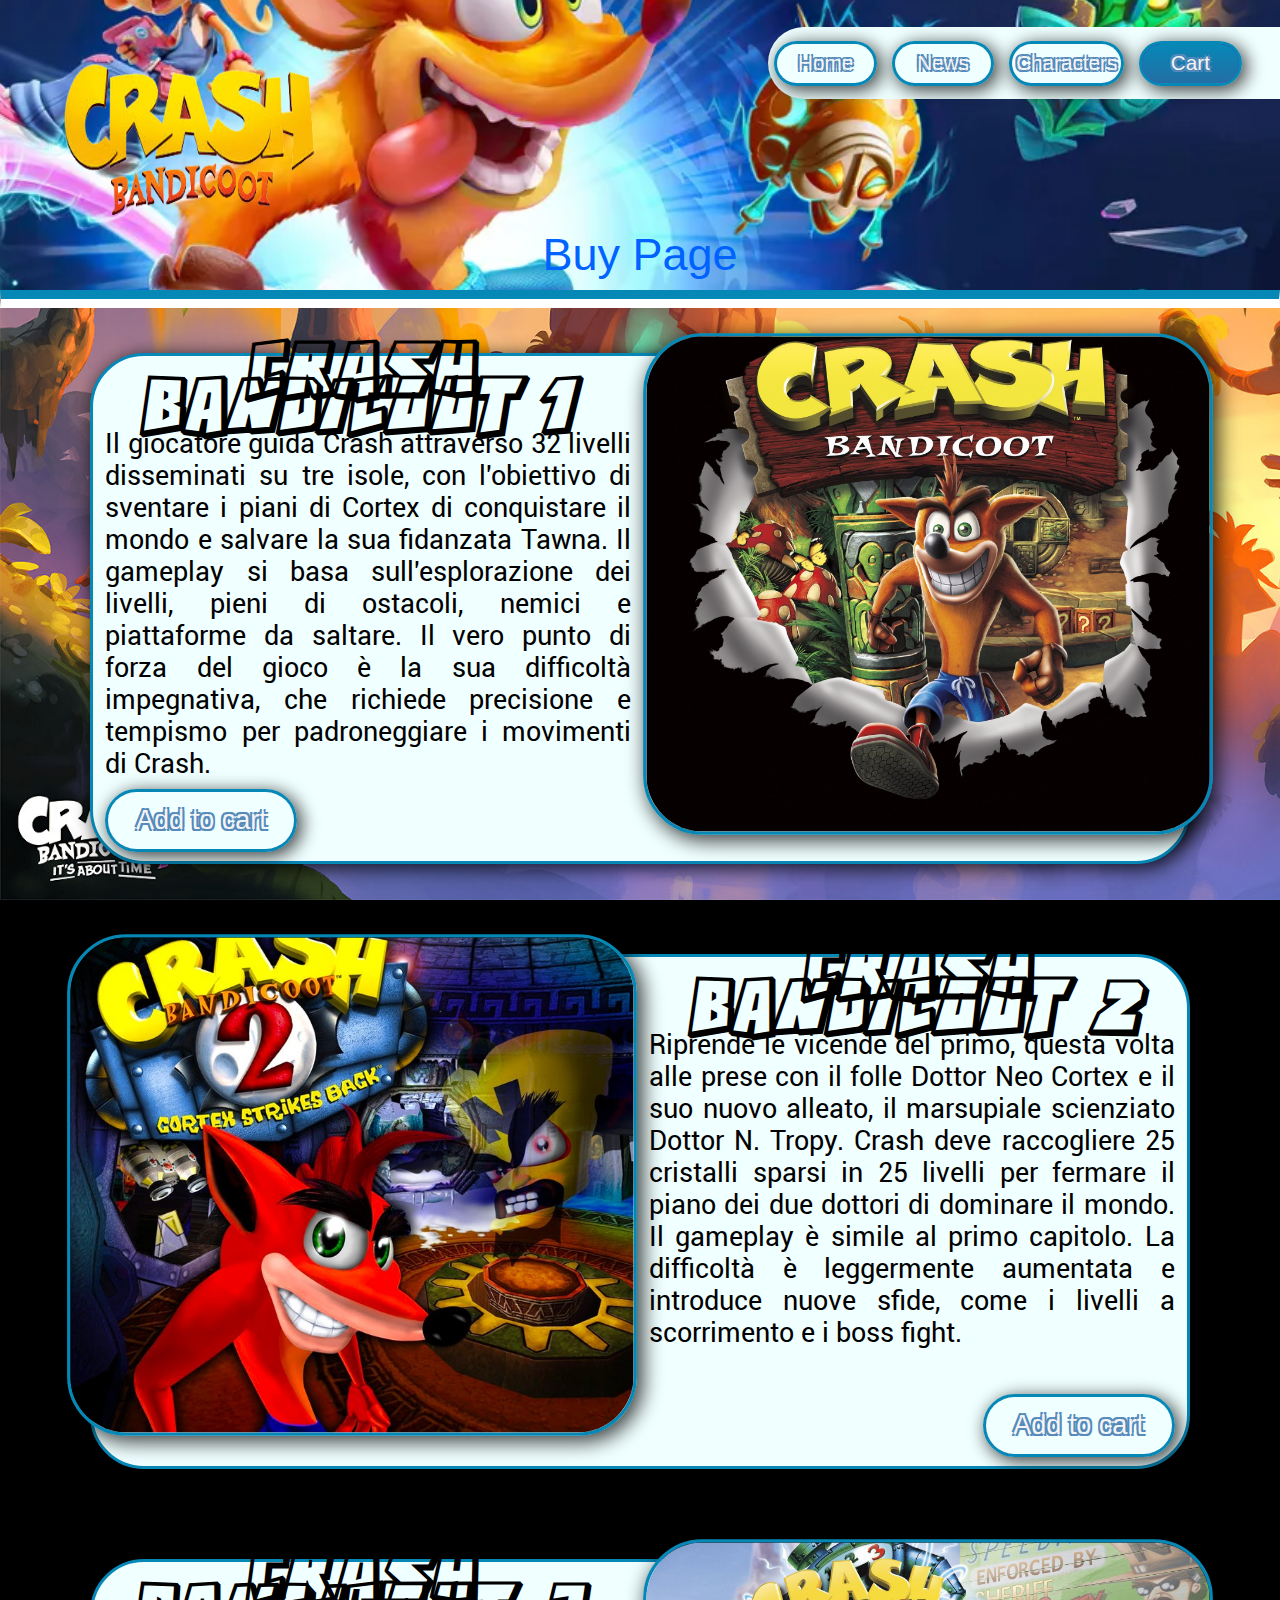
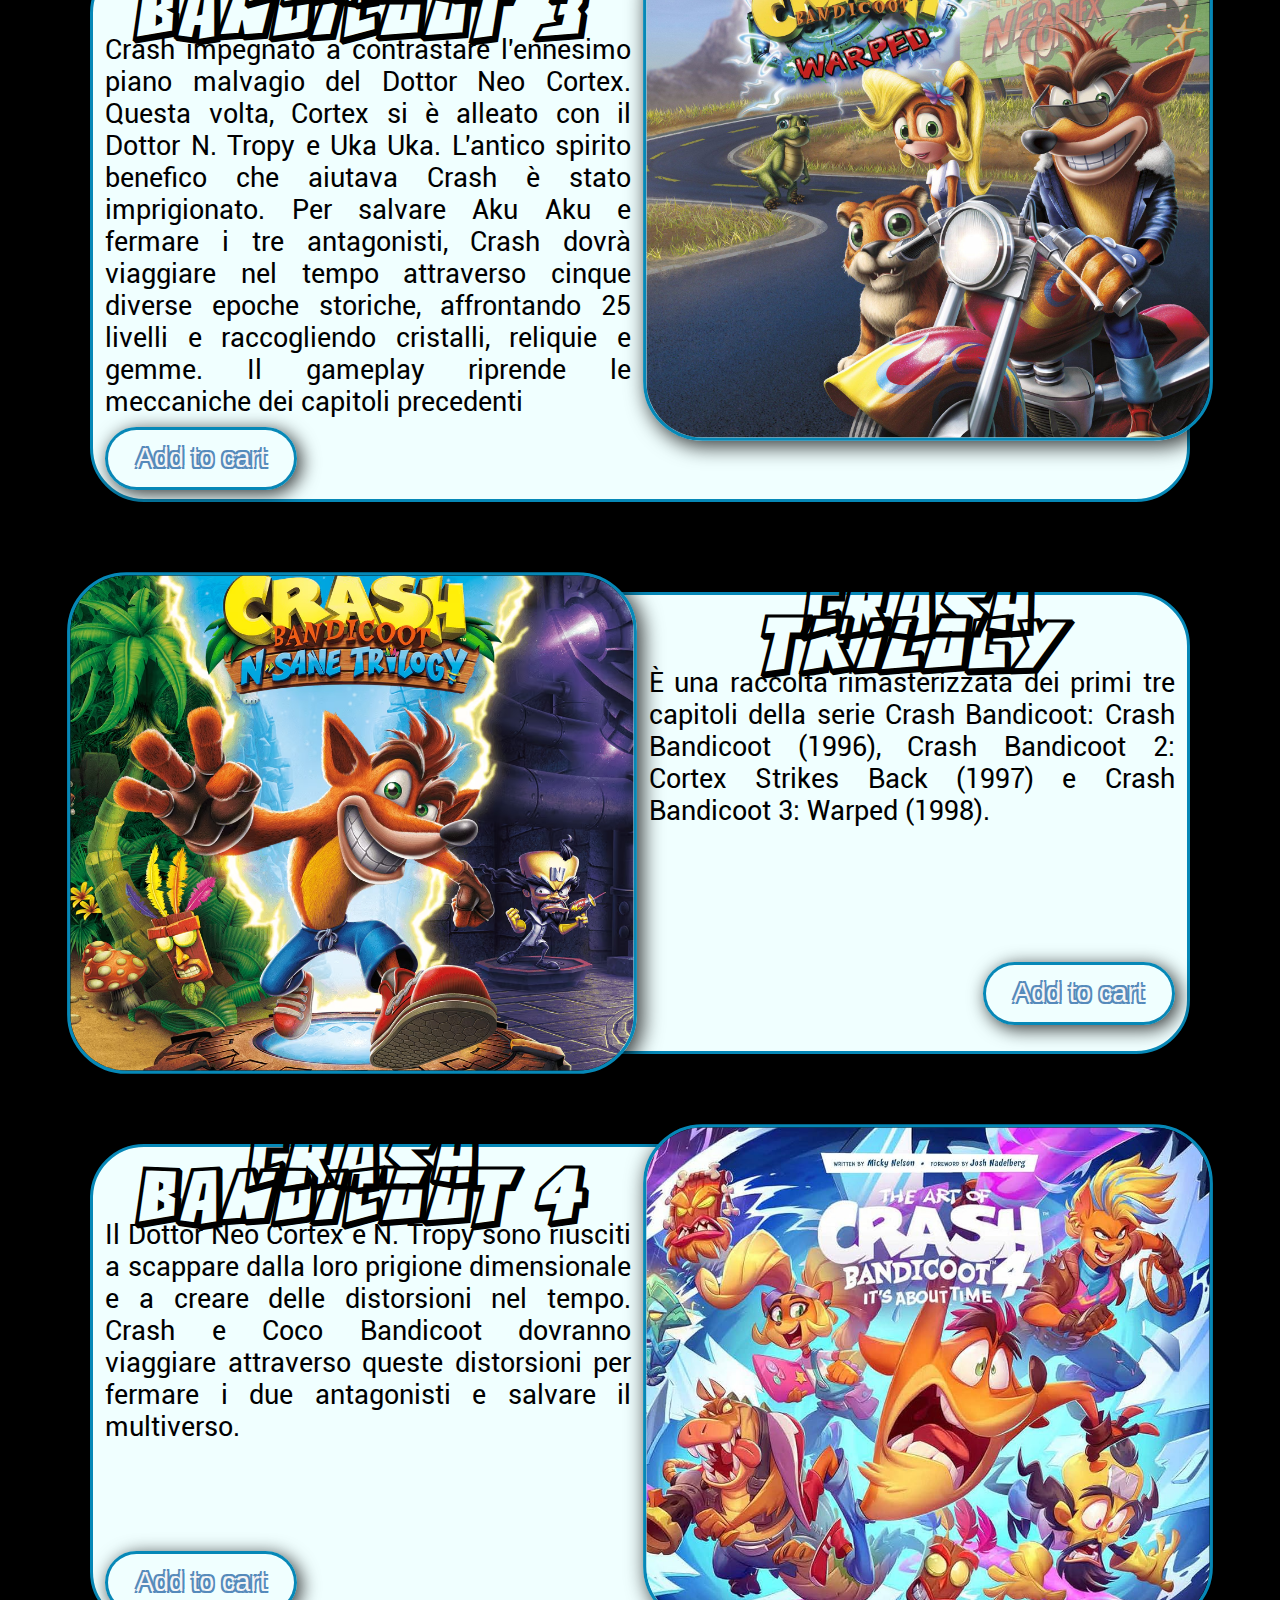
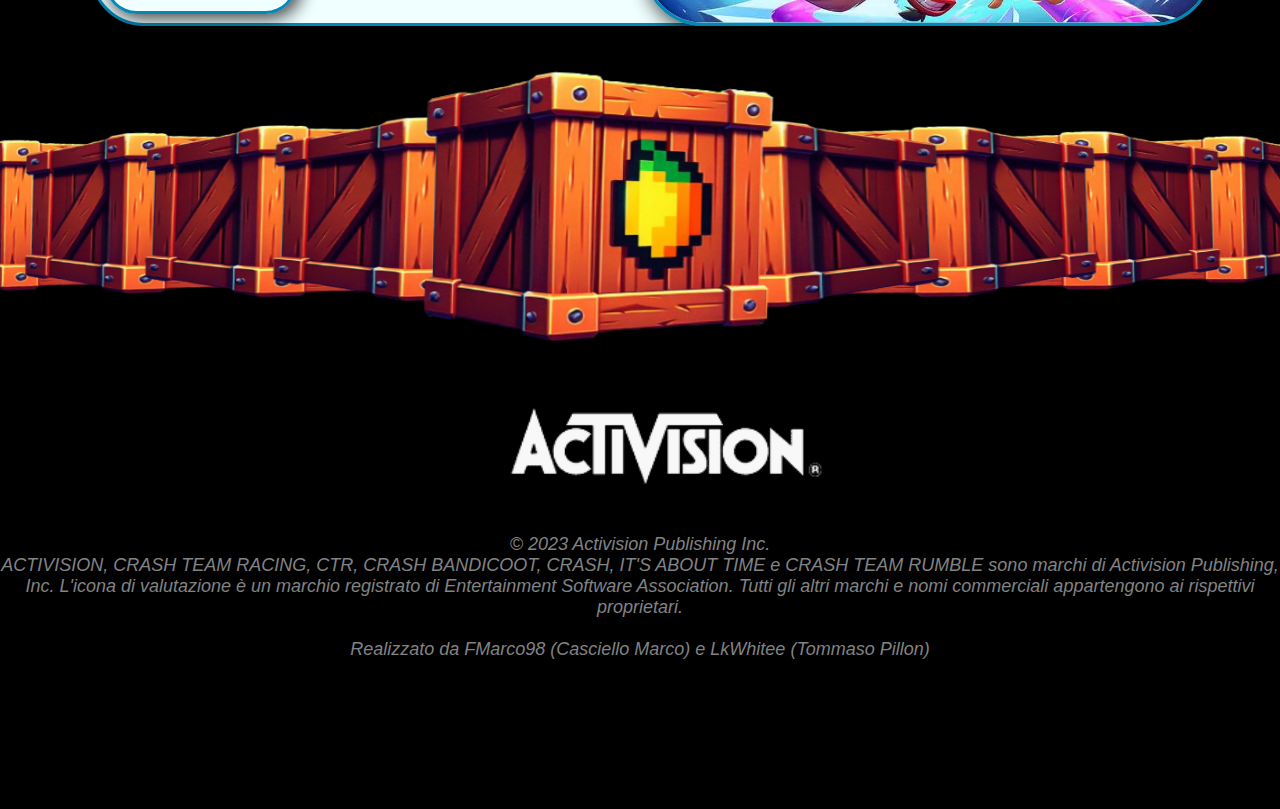
==== pages/buy.html @ 57d1529c "Characters page" ====
<!DOCTYPE html>
<html lang="it">
<head>
    <meta charset="UTF-8">
    <meta name="viewport" content="width=device-width, initial-scale=1.0">
    <meta name="author" content="Casciello Marco, Pillon Tommaso">
    <link rel="stylesheet" href="./../css/screen.css" media="screen">
    <link rel="shortcut icon" href="./../imgs/misc/favicon.ico" type="image/x-icon">
    <title>Crash Bandicoot - Buy</title>
</head>
<body>
    <nav id="navbar" aria-label="Barra di navigaziones">
        <ul>
            <li><a href="./../Index.html" lang="en"><button class="cssbuttons-io " lang="en"><span>Home</span></button></a></li>
            <li><a href="./news.html" lang="en"><button class="cssbuttons-io " lang="en"><span>News</span></button></a></li>
            <li><a href="./characters.html"><button class="cssbuttons-io " lang="en"><span>Characters</span></button></a></li>
            <li><button class="cssbuttons-io cartButton" lang="en"><span>Cart</span></button></li>
        </ul>
    </nav>
    <header class="small">
        <img src="./../imgs/header/Logo.png" alt="Crash Bandicoot Logo">
        <h1 lang="en">Buy Page</h1>
        <hr class="simple">
    </header>
    <main>
        <section id="games" class="bg">
            <ul class="boList">
                <li id="crash1" class="box">
                    <img src="./../imgs/CrashGames/crash1.jpeg" alt="Crash Bandicoot 1" class="box">
                    <h2 class="title">CRASH BANDICOOT 1</h2>
                    <p class="text">
                        Il giocatore guida Crash attraverso 32 livelli disseminati su tre isole, con l'obiettivo di sventare i piani di Cortex di conquistare il mondo e salvare la sua fidanzata Tawna. Il gameplay si basa sull'esplorazione dei livelli, pieni di ostacoli, nemici e piattaforme da saltare. Il vero punto di forza del gioco è la sua difficoltà impegnativa, che richiede precisione e tempismo per padroneggiare i movimenti di Crash.
                    </p>
                    <div id="crash1Bc" class="buttonContainer">
                        <button class="cssbuttons-io buyButton" onclick="addProduct1()" lang="en"><span>Add to cart</span></button>
                    </div>
                </li>
                <li id="crash2" class="box">
                    <img src="./../imgs/CrashGames/crash2.jpg" alt="Crash Bandicoot 2" class="box">
                    <h2 class="title">CRASH BANDICOOT 2</h2>
                    <p class="text">
                        Riprende le vicende del primo, questa volta alle prese con il folle Dottor Neo Cortex e il suo nuovo alleato, il marsupiale scienziato Dottor N. Tropy. Crash deve raccogliere 25 cristalli sparsi in 25 livelli per fermare il piano dei due dottori di dominare il mondo. Il gameplay è simile al primo capitolo. La difficoltà è leggermente aumentata e introduce nuove sfide, come i livelli a scorrimento e i boss fight.
                    </p>
                    <div id="crash2Bc" class="buttonContainer">
                        <button class="cssbuttons-io buyButton" onclick="addProduct2()" lang="en"><span>Add to cart</span></button>
                    </div></li>
                <li id="crash3" class="box">
                    <img src="./../imgs/CrashGames/crash3.jpg" alt="Crash Bandicoot 3" class="box">
                    <h2 class="title">CRASH BANDICOOT 3</h2>
                    <p class="text">
                        Crash impegnato a contrastare l'ennesimo piano malvagio del Dottor Neo Cortex. Questa volta, Cortex si è alleato con il Dottor N. Tropy e Uka Uka. L'antico spirito benefico che aiutava Crash è stato imprigionato. Per salvare Aku Aku e fermare i tre antagonisti, Crash dovrà viaggiare nel tempo attraverso cinque diverse epoche storiche, affrontando 25 livelli e raccogliendo cristalli, reliquie e gemme. Il gameplay riprende le meccaniche dei capitoli precedenti
                    </p>
                    <div id="crash3Bc" class="buttonContainer">
                        <button class="cssbuttons-io buyButton" onclick="addProduct3()" lang="en"><span>Add to cart</span></button>
                    </div>
                </li>
                <li id="crashRemastered" class="box">
                    <img src="./../imgs/CrashGames/crashTrilogy.avif" alt="Crash Remastered" class="box">
                    <h2 class="title">CRASH TRILOGY</h2>
                    <p class="text">
                        È una raccolta rimasterizzata dei primi tre capitoli della serie Crash Bandicoot: Crash Bandicoot (1996), Crash Bandicoot 2: Cortex Strikes Back (1997) e Crash Bandicoot 3: Warped (1998).
                    </p>
                    <div id="crashRemasteredBc" class="buttonContainer">
                        <button class="cssbuttons-io buyButton" onclick="addProduct4()" lang="en"><span>Add to cart</span></button>
                    </div>
                </li>
                <li id="crash4" class="box">
                    <img src="./../imgs/CrashGames/crash4.jpg" alt="Crash Bandicoot 4" class="box">
                    <h2 class="title">CRASH BANDICOOT 4</h2>
                    <p class="text">
                        Il Dottor Neo Cortex e N. Tropy sono riusciti a scappare dalla loro prigione dimensionale e a creare delle distorsioni nel tempo. Crash e Coco Bandicoot dovranno viaggiare attraverso queste distorsioni per fermare i due antagonisti e salvare il multiverso.
                    </p>
                    <div id="crash4Bc" class="buttonContainer">
                        <button class="cssbuttons-io buyButton" onclick="addProduct5()" lang="en"><span>Add to cart</span></button>
                    </div>
                </li>
            </ul>
        </section>
        <button id="Btn" class="Btn" onclick="topFunction()" title="Go to top">
            <svg height="1.2em" class="arrow" viewBox="0 0 512 512"><path d="M233.4 105.4c12.5-12.5 32.8-12.5 45.3 0l192 192c12.5 12.5 12.5 32.8 0 45.3s-32.8 12.5-45.3 0L256 173.3 86.6 342.6c-12.5 12.5-32.8 12.5-45.3 0s-12.5-32.8 0-45.3l192-192z"></path></svg>
        </button>
    </main>
    <footer class="simple">
        <hr class="mangobox">
        
        <img src="../imgs/misc/Activision_Logo_0003.png">
        <br>
        <p>
            <em>© 2023 Activision Publishing Inc. <br> ACTIVISION, CRASH TEAM RACING, CTR, CRASH BANDICOOT, CRASH, IT'S ABOUT TIME e CRASH TEAM RUMBLE sono marchi di Activision Publishing, Inc. L'icona di valutazione è un marchio registrato di Entertainment Software Association. Tutti gli altri marchi e nomi commerciali appartengono ai rispettivi proprietari.</em>
        </p>
        <p>
            <em>
                <br>Realizzato da FMarco98 (Casciello Marco) e LkWhitee (Tommaso Pillon) 
            </em>
        </p>
    </footer>

    <script src="../js/BackToTheTop.js"></script>
    <script src="../js/buy.js"></script>
</body>
</html>
---- css/screen.css ----
* {
    margin: 0px;
    padding: 0px;
    font-family: sans-serif;
    cursor: inherit;
}
:root {
    --AnimationNewsScaleStart: 1;
    --AnimationNewsScaleStop: 1.2;
    --AnimationNewsScaleTime: 500ms;

    --textBg: azure;
}

/*animazioni*/

@keyframes newsHover {
    from {
        transform: scale(var(--AnimationNewsScaleStart));
    }
    to {
        transform: scale(var(--AnimationNewsScaleStop));    
    }
}
@keyframes newsHover-off{
    from{
        transform: scale(var(--AnimationNewsScaleStop));
    }to {
        transform: scale(var(--AnimationNewsScaleStart));
    }
}

@keyframes gadgetHover {
    from {
        translate: 0 0;
    }
    to {
        translate: 0 -2vh;
        position: relative;
        
    }
}
@keyframes gadgetHover-off{
    from{
        translate: 0 -2vh;
        position: relative;
    } to {
        translate: 0 0;
    }
}

/*custom fonts*/
@font-face {
    font-family: titleFont;
    src: url(./fonts/Action\ Comics.ttf);
}
@font-face {
    font-family: textFont;
    src: url(./fonts/Roboto-Regular.ttf);
}

#index-d1 {
    top: -10vh;
}
#newsBox {
    top: -19vh;
}
#index-d2 {
    top: -29vh
}
#storyBox {
    top: -38vh;
}
#index-d3 {
    top: -59vh
}
#gadgetsBox{
    top: -68vh;
}
#homePageFooter {
    bottom: -439vh;
}

body {
    margin: 0px;
    cursor: url(../imgs/misc/cursor.cur), auto;
    background-color: black;
}
.bg {
    background-image: url(./../imgs/Background/BackBackground.png);
    background-attachment: fixed;
    background-repeat: no-repeat;
    background-size: cover;
}

/*Presi da internet*/

/*-------------------Back to top -----------------*/
.Btn {
    z-index: 999;
    width: 4vw;
    height: 4vw;
    background: linear-gradient(#44ea76, #39fad7);
    display: none;
    align-items: center;
    justify-content: center;
    border-radius: 50%;
    cursor: pointer;
    position: fixed;
    border: none;
    bottom: 3vh;
    right: 2vw;
  }
  .arrow path {
    fill: white;
  }
  .Btn:hover .arrow {
    animation: slide-in-bottom .7s cubic-bezier(0.250, 0.460, 0.450, 0.940) both;
  }
  @keyframes slide-in-bottom {
    0% {
      transform: translateY(10px);
      opacity: 0;
    }
  
    100% {
      transform: translateY(0);
      opacity: 1;
    }
  }
  
/*-------------- Scroll bar --------------- */
::-webkit-scrollbar {
    width: 0.3vw;
  }
  
  /* Track */
  ::-webkit-scrollbar-track {
    background: #091936; 
  }
   
  /* Handle */
  ::-webkit-scrollbar-thumb {
    background: #986c22; 
  }
  
  /* Handle on hover */
  ::-webkit-scrollbar-thumb:hover {
    background: #986c22; 
  }

/* -------- custom button --------------------------*/

.cssbuttons-io {
    position: relative;
    font-size: 5vh;
    background: linear-gradient(to top, #246ea4, rgb(6, 136, 183));
    color: rgb(0, 0, 0);
    overflow: hidden;
}
button.cssbuttons-io {
    border: 0.3vw solid rgb(6, 136, 183);
    box-shadow: 0.3vw 0.3vw 2vh 0.1vh rgba(0,0,0,0.75);
    border-radius: 6vh;
}
.cssbuttons-io span {    
    position: relative;
    z-index: 10;
    transition: color 0.4s;
    display: inline-flex;
    align-items: center;
    padding: 0.3vh 0.3vw 0.3vh 0.3vw;
    font-family: "Arial Black", Helvetica, sans-serif;
    font-size: 4.3vh;
    color: whitesmoke;
    text-shadow: 0.4vh 0.4vh #558abb, -0.4vh -0.4vh #558abb, 0.4vh -0.4vh #558abb, -0.4vh 0.4vh #558abb;
}
.cssbuttons-io::before, .cssbuttons-io::after {
    position: absolute;
    top: 0;
    left: 0;
    width: 100%;
    height: 100%;
    z-index: 0;
}
.cssbuttons-io::before {
    content: "";
    background: azure;
    
    width: 120%;
    left: -10%;
    transform: skew(30deg);
    transition: transform 0.4s cubic-bezier(0.3, 1, 0.8, 1);
}
.cssbuttons-io:hover::before {
    transform: translate3d(100%, 0, 0);
}
.cssbuttons-io:active {
    transform: scale(0.95);
}

/*-------------- HEADER ------------------*/
header {
    margin: 0px;
    background-image: url(./../imgs/header/bg.png);
    background-repeat: no-repeat;
    background-size: cover;
    background-position: center;
}
header.main img {
    display: block;
    margin-left: 35vw;
    margin-right: 35vw;
    padding: 10vh 0px 5vh 0px;
    width: 30vw;
}
header.main ul {
    list-style: none;
    display: flex;
    justify-content: center;
    padding: 0px;
    padding-bottom: 15vh;
    margin: 0px;
}
header.main li {
    margin: 3vw;
}
header.main button.cssbuttons-io {
    width: 20vw;
    height: 10vh;
}

header.small img {
    margin: 7vh 0px 0px 5vw;
    width: 20vw;
    height: 17vh;
}
header.small h1 {
    margin: 0px;
    
    color: rgb(0, 98, 255);
    padding: 1vh;
    font-family: Impact, 'Arial Narrow Bold', sans-serif;
    font-size: 5vh;
    font-weight: lighter;
    text-align: center;
}

/*-------------- NAV BAR ------------------*/
nav {
    display: block;
    position: sticky;
    top: 0px;
    right: 0px;
    float: right;
    margin-top: 3vh;
    background-color: azure;
    border-top-left-radius: 6vh;
    border-bottom-left-radius: 6vh;
    z-index: 1000;
    width: 40vw;
}
nav ul {
    margin: 0.0px;
    display: flex;
    justify-content: space-between;
    flex-direction: row;
    list-style: none;
    padding: 1.5vh 3vw 1.5vh 0.5vw;
}
nav span.thispage {
    display: inline-block;
    background: linear-gradient(to top, #246ea4, rgb(6, 136, 183));
    border: 0.2vw solid rgb(6, 136, 183);
    border-radius: 6vh;
    box-shadow: 0.3vw 0.3vw 2vh 0.1vh rgba(0,0,0,0.75);
    min-width: 7.5vw;
    height: 4vh;
    font-weight: 500;
    text-align: center;
    font-family: "Arial Black", Helvetica, sans-serif;
    font-size: 2.6vh;
    color: whitesmoke;
    padding: 0.3vh;
    text-shadow: 0.2vh 0.2vh #558abb, -0.2vh -0.2vh #558abb, 0.2vh -0.2vh #558abb, -0.2vh 0.2vh #558abb;
}
nav .cssbuttons-io {
    font-size: 1vh;
}
nav button.cssbuttons-io {
    min-width: 8vw;
    height: 5vh;
}
nav .cssbuttons-io span {
    font-size: 2.3vh;
    text-shadow: 0.2vh 0.2vh #558abb, -0.2vh -0.2vh #558abb, 0.2vh -0.2vh #558abb, -0.2vh 0.2vh #558abb;
}

/*------------- DIVISORI ---------------*/

hr.mangobox {
    border: 0px;
    display: block;
    margin: 0px;
    background-image: url(./../imgs/misc/divisore.png);
    background-repeat: no-repeat;
    background-size: cover;
    background-position: center;
    height: 30vh;
    width: 100%;
    position: relative;
    z-index: 100;
}
hr.simple {
    margin: 0px;
    border-top: 1vh solid rgb(6, 136, 183);
    border-bottom: 1vh solid white;
}

/* Classi generiche*/

.box {
    border: 0.3vw solid rgb(6, 136, 183);
    box-shadow: 0.3vw 0.3vw 2vh 0.1vh rgba(0,0,0,0.75);
    border-radius: 6vh;
}

.title {
    font-family: titleFont, Arial, Helvetica, sans-serif;
    font-size: 4vh;
}

.text {
    font-family: textFont, Arial, Helvetica, sans-serif;
    text-align: justify;
    font-size: 3vh;
}

/*------------- Footer -------------*/

footer hr {
    top: -10vh
}
footer p{
    text-align: center;
    font-size: 2vh;
    color: #828383;
}

footer.main {
    position: absolute;
    right: 0px;
    left: 0px;
    min-height: 90vh;
    width: 100%;
    background-color: black;
    color: white;
}
footer.main img {
    position: relative;
    width: 30%;
    scale: 1.3;
    margin: 0px 32% 0px 38%;
}

footer.simple {
    position: absolute;
    right: 0px;
    left: 0px;
    min-height: 72vh;
    width: 100%;
    background-color: black;
    color: white;
}
footer.simple img {
    position: relative;
    scale: 1.3;
    width: 20%;
    top: -8vh;
    margin: 0px 38% 0px 42%;
}
footer.simple p {
    position: relative;
    top: -8vh
}
/*------------------------- INDEX.html --------------------*/

/*news Box*/
.newsBox {
    position: relative;
    
    padding: 10vh 0px 20vh 0px;
    
    background-image: url("./../imgs/Background/generic-bg.jpg");
    background-repeat: no-repeat;
    background-size: cover;
    background-position: center;

    display: flex;
    justify-content: center;
} 
.newsBox ul {
    list-style: none;
    display: flex;
    flex-wrap: wrap;
    gap: 1vw;
}
.newsBox li {
    padding: 2vh 1vw 2vh 1vw;
    z-index: 200;
    min-height: 50vh;
    width: 22vw;
    overflow: hidden;
    background-color: var(--textBg);                                            /*>modificare forse<*/

    -webkit-animation: newsHover-off var(--AnimationNewsScaleTime);
}
.newsBox li:hover{
    animation: newsHover var(--AnimationNewsScaleTime);
    transform: scale(var(--AnimationNewsScaleStop));
    z-index: 300;
}
.newsBox img{
    border-bottom: rgb(6, 136, 183) 0.27vw solid ;
    width: 100%;
    height: 24vh;
    scale: 1.3;
    object-fit: cover;
    margin-bottom: 2vh;
}
.newsBox .title {
    text-align: center;
}
.newsBox .text {
    font-size: 2.3vh;
}

/*Story*/

section.story {
    position: relative;
    padding: 20vh 0px 30vh 0px;
}
.story div#popUp {
    background-color: var(--textBg);
    margin-left: 45%;
    width: auto;
    min-height: 60vh;
    border-right: 0px;
    border-top-right-radius: 0px;
    border-bottom-right-radius: 0px;
}
.story div#Buttons {
    position: static;
    margin: 16vh auto 3vh 2vw;   
}
.story div#Buttons button.cssbuttons-io {
    width: 8vh;
    height: 8vh;
}
.story .title {
    margin: 3vh 0px 0px 3vh;
}
.story .text{
    margin: 3vh 3vh 0px 3vh;
}

/*Gadgets*/
.gadgetsBox {
    position: relative;
    
    background-image: url(../imgs/Background/bg.jpg);
    width: 100%;
    background-repeat: no-repeat;
    background-size: cover;
    background-position: center;
    padding: 25vh 0vw 25vh 0px;
}
.gadgets {
    margin: auto auto auto 35vw;
    list-style: none;
    display: flex;
    flex-wrap: wrap;
    gap: 2vh;
    flex-direction: row;
}
.gadgets li{
    width: 30vw;
    height: 30vh;
}
.gadgets li img{
    size: auto;
    -webkit-animation: gadgetHover-off var(--AnimationNewsScaleTime)
}
.gadgets li:hover img {
    animation: gadgetHover var(--AnimationNewsScaleTime);
    translate: 0 -2vh;
    position: relative;
}


/*--------------- Buy page e news page-------------------*/

ul.boList {
    list-style: none;
    display: flex;
    flex-direction: column;
    gap: 10vh;
    padding: 5vh 7vw 15vh 7vw;
}
ul.boList li {
    background-color: var(--textBg);
}
ul.boList li img {
    width: 40vw;
    height: 50vh;
    object-fit: cover;
    scale: 1.1;
}
ul.boList li:nth-child(even) img {
    float: left;
    margin-right: 3vw;
}
ul.boList li:nth-child(odd) img {
    float: right;
    margin-left: 3vw;
}
ul.boList .title {
    text-align: center;
}
ul.boList .text {
    margin: 0px 1vw 0px 1vw;
}

.boList li:nth-child(odd) .buttonContainer {
    float: left;
    margin: 0px 0px 1vh 1vw;
}
.boList li:nth-child(even) .buttonContainer {
    float: right;
    margin: 0px 1vw 1vh 0px ;
}

.buttonContainer#crash1Bc,
.buttonContainer#crash3Bc {
    margin-top: 1vh;
}
.buttonContainer#crash2Bc {
    margin-top: 5vh;
}
.buttonContainer#crashRemasteredBc {
    margin-top: 15vh;
}
.buttonContainer#crash4Bc {
    margin-top: 12vh;
}

button.cssbuttons-io.buyButton {
    font-size: 1vh;
}
button.cssbuttons-io.buyButton {
    width: 15vw;
    height: 7vh;
}
button.cssbuttons-io.buyButton span {   
    font-size: 3vh;
    text-shadow: 0.2vh 0.2vh #558abb, -0.2vh -0.2vh #558abb, 0.2vh -0.2vh #558abb, -0.2vh 0.2vh #558abb;
}

.miniBuy ul.boList {
    padding: 20vh 7vw 15vh 7vw;
}
.miniBuy#cartZone {
    z-index: 1000;
    position: fixed;
    width: 26%;
    margin: 0px 37% 0px 37%;
    padding: 2vh 0px 1vh 0px;
    background-color: var(--textBg);
    border-top-left-radius: 0px;
    border-top-right-radius: 0px;
    border-top: 0px;

    display: flex;
    justify-content: center;
}
.miniBuy#cartZone button.cssbuttons-io {
    width: 9vw;
    height: 8vh;
}

button.cartButton.cssbuttons-io {
    background: linear-gradient(to top, #9b20cc, rgb(107, 0, 173));
}
button.cartButton.cssbuttons-io::before {
    background: linear-gradient(to top, #246ea4, rgb(6, 136, 183));
}

/* PopUp */
.buttonPopUp {
    z-index: 10000;
    position: fixed;
    top: 0px;
    background-color: rgba(255, 255, 255, 0.797);
    width: 100%;
    height: 100vh;
}
.buttonPopUp iframe {
    margin: 10vh 12% 10vh 12%;
    width: 76%;
    height: 80vh;
    border-radius: 6vh;
    border: 0.3vw solid gray;
    box-shadow: 0px 0px 10vw;
}
.buttonPopUp button.cssbuttons-io {
    width: 8vh;
    height: 8vh;
}
.buttonPopUp .buttonContainer {
    position: absolute;
    right: 2vw;
    top: 2vh;
}
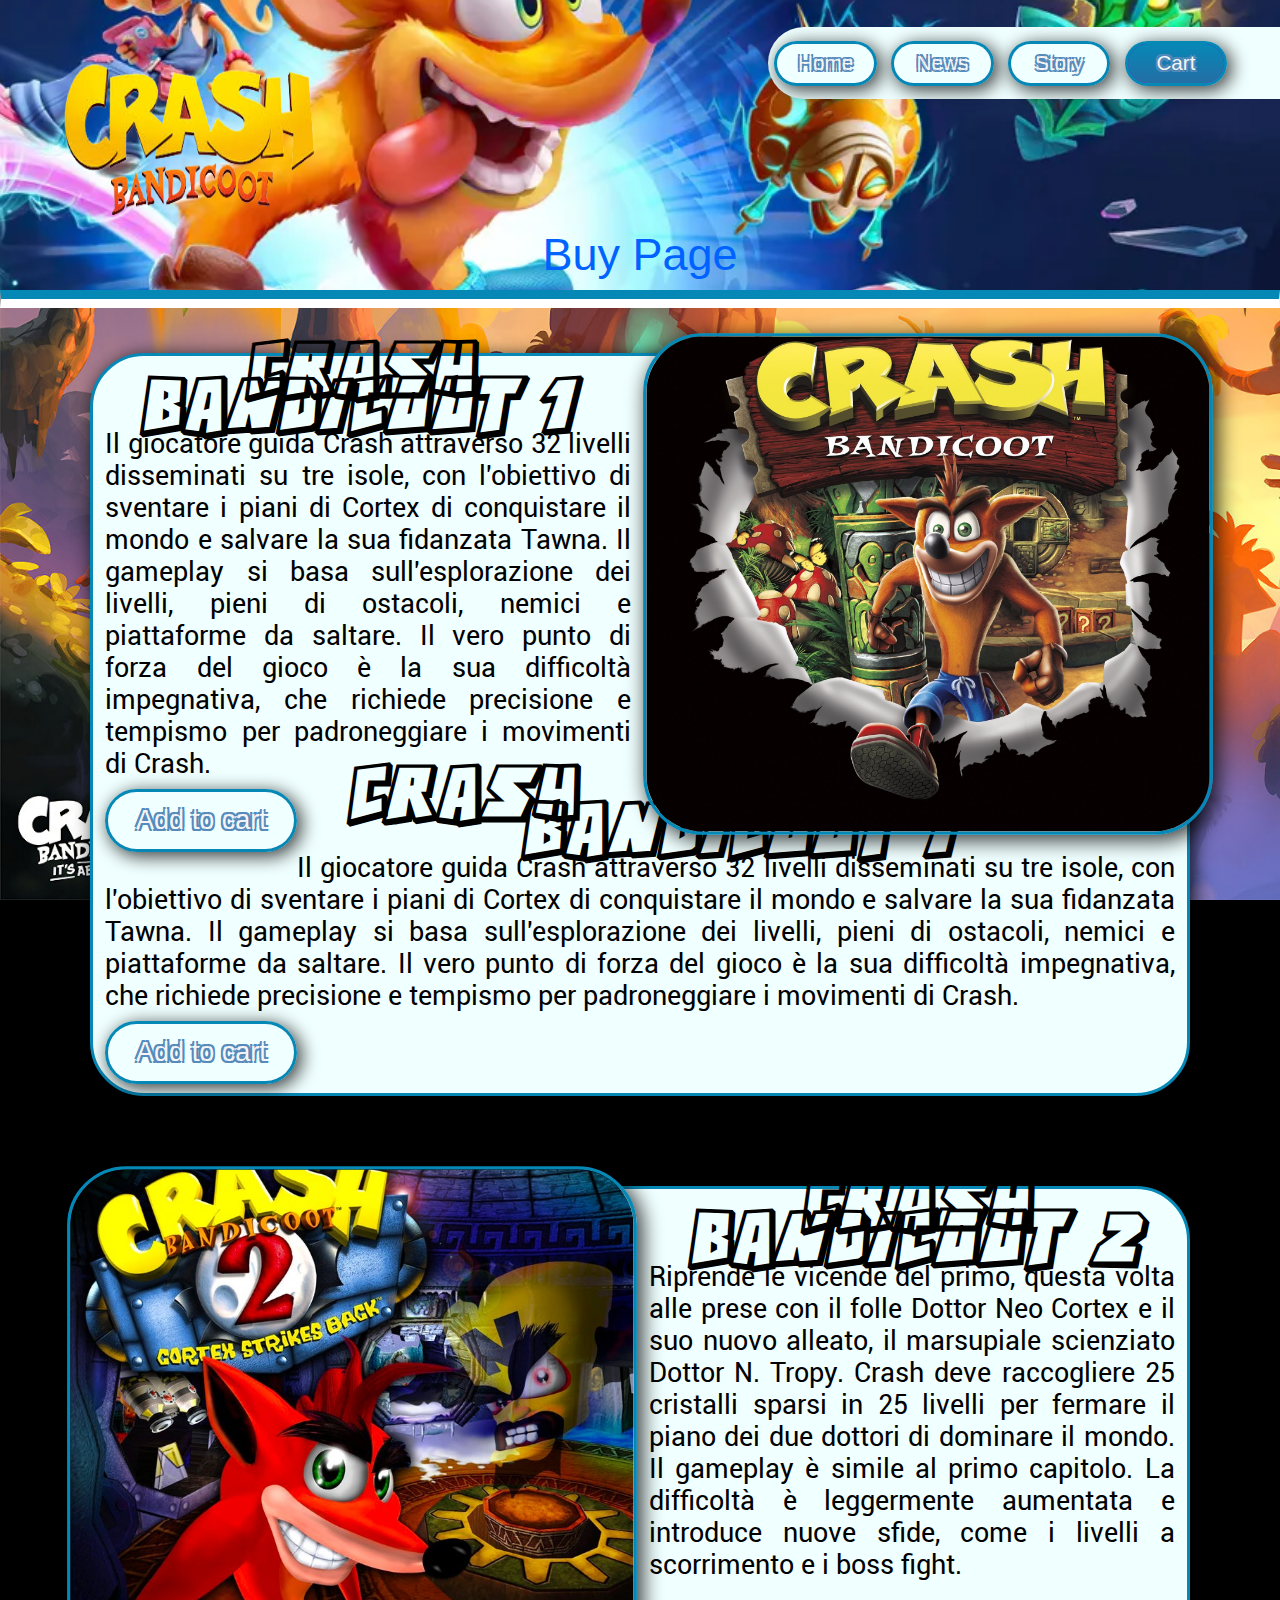
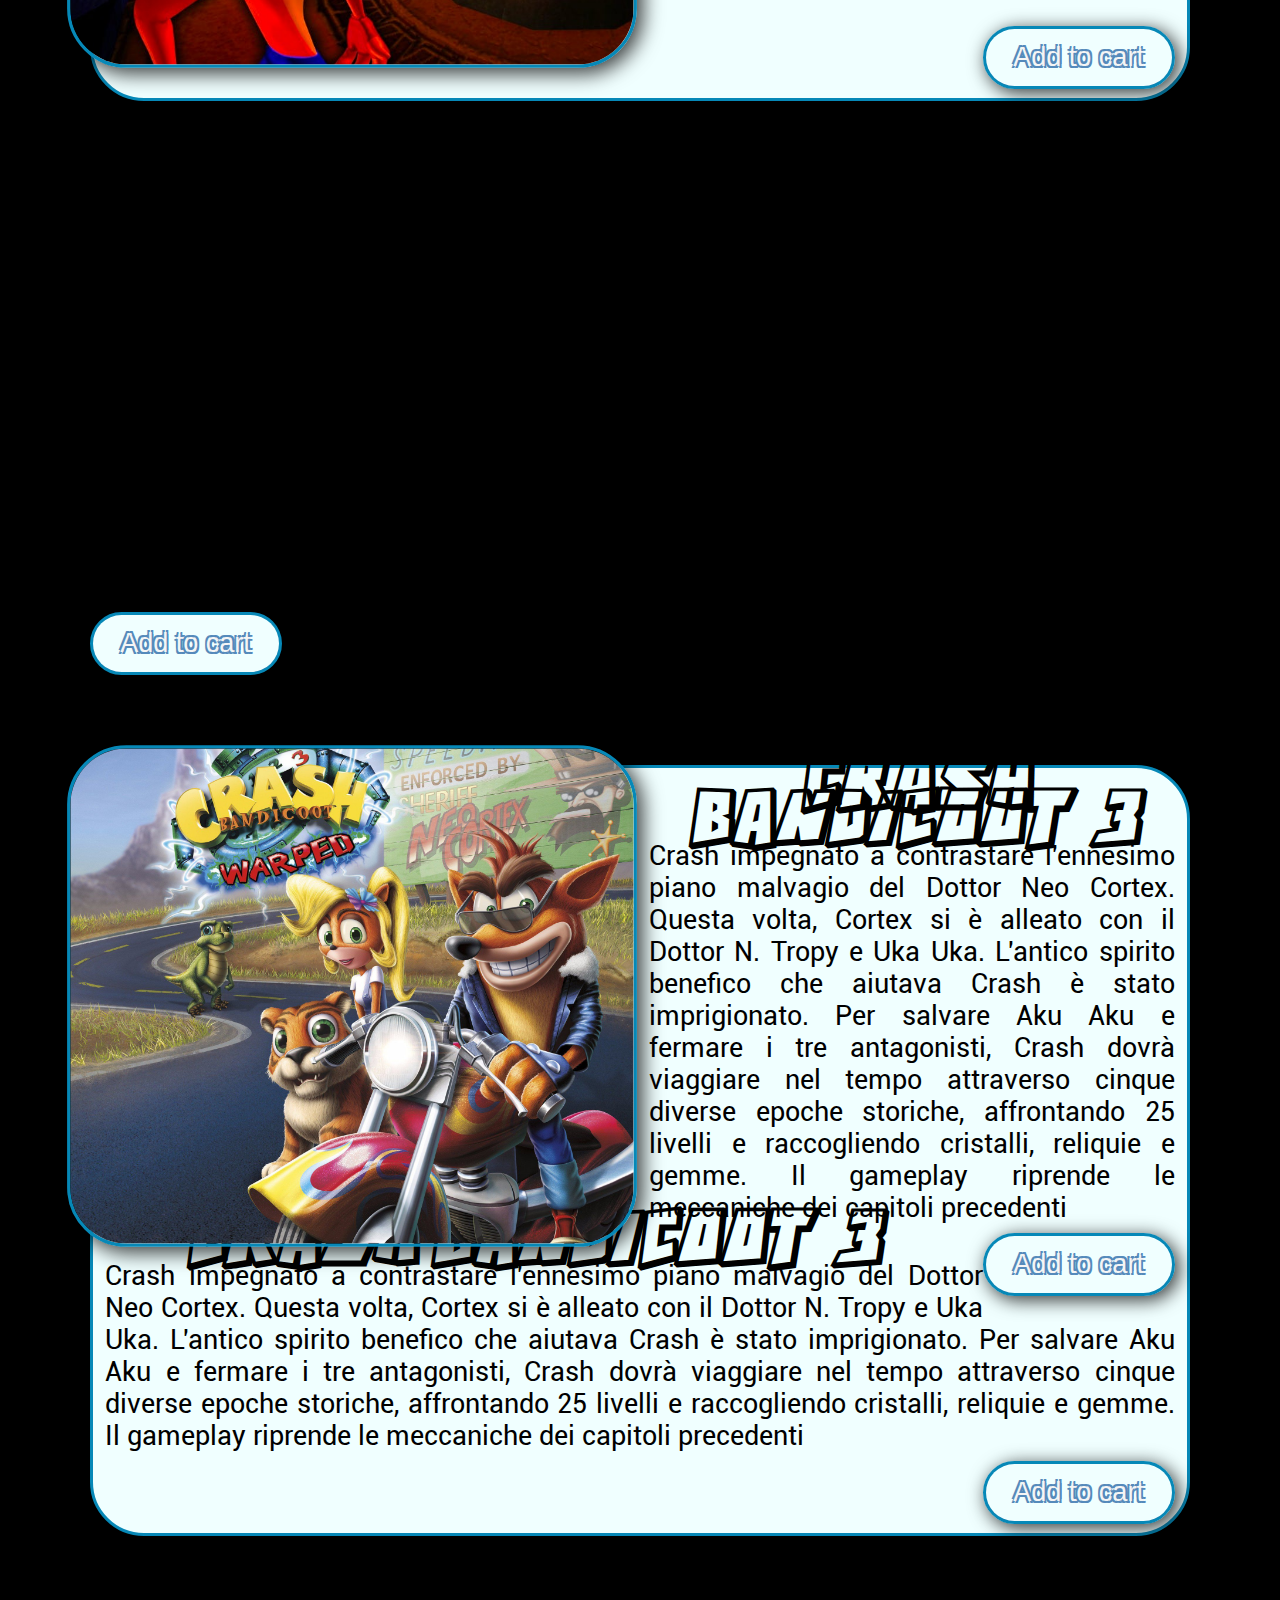
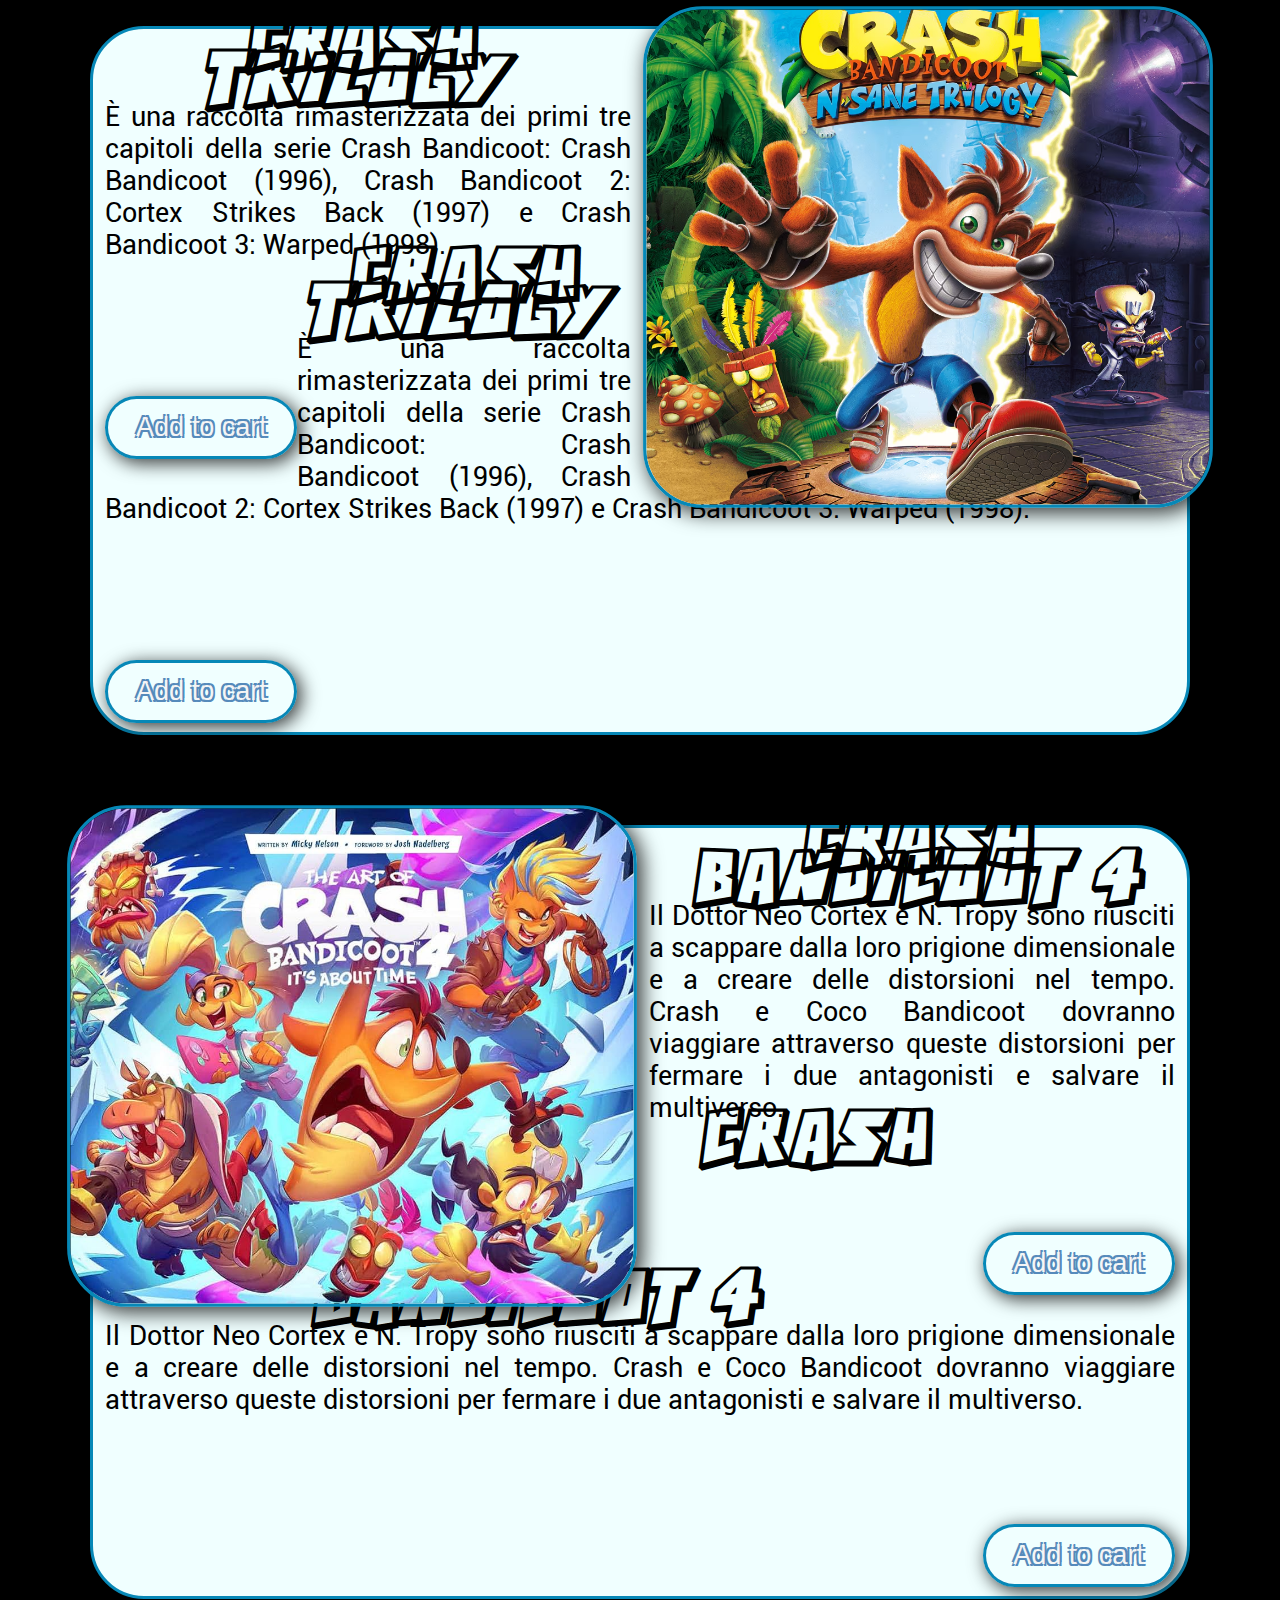
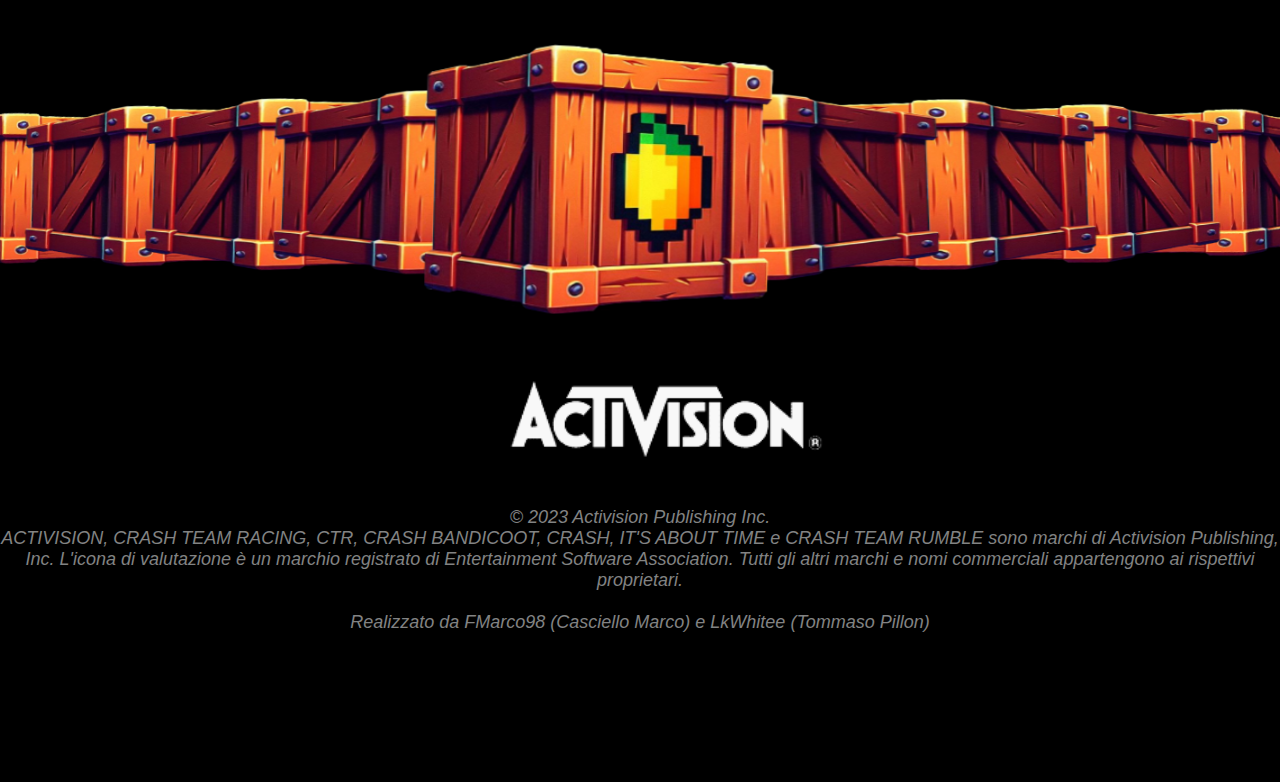
==== commit 7288e162: "Boh Non so piu che dire" ====
--- a/pages/buy.html
+++ b/pages/buy.html
@@ -13,8 +13,9 @@
         <ul>
             <li><a href="./../Index.html" lang="en"><button class="cssbuttons-io " lang="en"><span>Home</span></button></a></li>
             <li><a href="./news.html" lang="en"><button class="cssbuttons-io " lang="en"><span>News</span></button></a></li>
-            <li><a href="./characters.html"><button class="cssbuttons-io " lang="en"><span>Characters</span></button></a></li>
-            <li><button class="cssbuttons-io cartButton" lang="en"><span>Cart</span></button></li>
+            <li><a href="./story.html"><button class="cssbuttons-io " lang="en"><span>Story</span></button></a></li>
+            <li><button onclick="onlick()" class="cssbuttons-io cartButton" lang="en"><span>Cart</span></button></li>
+            <li id="countingPopUpli" style="display: block;"><p id="countingPopUpp"></p></li>
         </ul>
     </nav>
     <header class="small">
@@ -23,10 +24,25 @@
         <hr class="simple">
     </header>
     <main>
+
+        <section id="cartPopUp" class="buttonPopUp" style="display: none">
+            <div class="buttonContainer">
+                <button class="cssbuttons-io" onclick="onlick()"><span>X</span></button>
+            </div>
+            <iframe src="../pages/MiniBuy.html"></iframe>
+        </section>
+
         <section id="games" class="bg">
             <ul class="boList">
                 <li id="crash1" class="box">
                     <img src="./../imgs/CrashGames/crash1.jpeg" alt="Crash Bandicoot 1" class="box">
+                    <h2 class="title">CRASH BANDICOOT 1</h2>
+                    <p class="text">
+                        Il giocatore guida Crash attraverso 32 livelli disseminati su tre isole, con l'obiettivo di sventare i piani di Cortex di conquistare il mondo e salvare la sua fidanzata Tawna. Il gameplay si basa sull'esplorazione dei livelli, pieni di ostacoli, nemici e piattaforme da saltare. Il vero punto di forza del gioco è la sua difficoltà impegnativa, che richiede precisione e tempismo per padroneggiare i movimenti di Crash.
+                    </p>
+                    <div id="crash1Bc" class="buttonContainer">
+                        <button class="cssbuttons-io buyButton" onclick="addProduct1()" lang="en"><span>Add to cart</span></button>
+                    </div>
                     <h2 class="title">CRASH BANDICOOT 1</h2>
                     <p class="text">
                         Il giocatore guida Crash attraverso 32 livelli disseminati su tre isole, con l'obiettivo di sventare i piani di Cortex di conquistare il mondo e salvare la sua fidanzata Tawna. Il gameplay si basa sull'esplorazione dei livelli, pieni di ostacoli, nemici e piattaforme da saltare. Il vero punto di forza del gioco è la sua difficoltà impegnativa, che richiede precisione e tempismo per padroneggiare i movimenti di Crash.
@@ -44,8 +60,22 @@
                     <div id="crash2Bc" class="buttonContainer">
                         <button class="cssbuttons-io buyButton" onclick="addProduct2()" lang="en"><span>Add to cart</span></button>
                     </div></li>
+                    <h2 class="title">CRASH BANDICOOT 2</h2>
+                    <p class="text">
+                        Riprende le vicende del primo, questa volta alle prese con il folle Dottor Neo Cortex e il suo nuovo alleato, il marsupiale scienziato Dottor N. Tropy. Crash deve raccogliere 25 cristalli sparsi in 25 livelli per fermare il piano dei due dottori di dominare il mondo. Il gameplay è simile al primo capitolo. La difficoltà è leggermente aumentata e introduce nuove sfide, come i livelli a scorrimento e i boss fight.
+                    </p>
+                    <div id="crash2Bc" class="buttonContainer">
+                        <button class="cssbuttons-io buyButton" onclick="addProduct2()" lang="en"><span>Add to cart</span></button>
+                    </div></li>
                 <li id="crash3" class="box">
                     <img src="./../imgs/CrashGames/crash3.jpg" alt="Crash Bandicoot 3" class="box">
+                    <h2 class="title">CRASH BANDICOOT 3</h2>
+                    <p class="text">
+                        Crash impegnato a contrastare l'ennesimo piano malvagio del Dottor Neo Cortex. Questa volta, Cortex si è alleato con il Dottor N. Tropy e Uka Uka. L'antico spirito benefico che aiutava Crash è stato imprigionato. Per salvare Aku Aku e fermare i tre antagonisti, Crash dovrà viaggiare nel tempo attraverso cinque diverse epoche storiche, affrontando 25 livelli e raccogliendo cristalli, reliquie e gemme. Il gameplay riprende le meccaniche dei capitoli precedenti
+                    </p>
+                    <div id="crash3Bc" class="buttonContainer">
+                        <button class="cssbuttons-io buyButton" onclick="addProduct3()" lang="en"><span>Add to cart</span></button>
+                    </div>
                     <h2 class="title">CRASH BANDICOOT 3</h2>
                     <p class="text">
                         Crash impegnato a contrastare l'ennesimo piano malvagio del Dottor Neo Cortex. Questa volta, Cortex si è alleato con il Dottor N. Tropy e Uka Uka. L'antico spirito benefico che aiutava Crash è stato imprigionato. Per salvare Aku Aku e fermare i tre antagonisti, Crash dovrà viaggiare nel tempo attraverso cinque diverse epoche storiche, affrontando 25 livelli e raccogliendo cristalli, reliquie e gemme. Il gameplay riprende le meccaniche dei capitoli precedenti
@@ -63,9 +93,23 @@
                     <div id="crashRemasteredBc" class="buttonContainer">
                         <button class="cssbuttons-io buyButton" onclick="addProduct4()" lang="en"><span>Add to cart</span></button>
                     </div>
+                    <h2 class="title">CRASH TRILOGY</h2>
+                    <p class="text">
+                        È una raccolta rimasterizzata dei primi tre capitoli della serie Crash Bandicoot: Crash Bandicoot (1996), Crash Bandicoot 2: Cortex Strikes Back (1997) e Crash Bandicoot 3: Warped (1998).
+                    </p>
+                    <div id="crashRemasteredBc" class="buttonContainer">
+                        <button class="cssbuttons-io buyButton" onclick="addProduct4()" lang="en"><span>Add to cart</span></button>
+                    </div>
                 </li>
                 <li id="crash4" class="box">
                     <img src="./../imgs/CrashGames/crash4.jpg" alt="Crash Bandicoot 4" class="box">
+                    <h2 class="title">CRASH BANDICOOT 4</h2>
+                    <p class="text">
+                        Il Dottor Neo Cortex e N. Tropy sono riusciti a scappare dalla loro prigione dimensionale e a creare delle distorsioni nel tempo. Crash e Coco Bandicoot dovranno viaggiare attraverso queste distorsioni per fermare i due antagonisti e salvare il multiverso.
+                    </p>
+                    <div id="crash4Bc" class="buttonContainer">
+                        <button class="cssbuttons-io buyButton" onclick="addProduct5()" lang="en"><span>Add to cart</span></button>
+                    </div>
                     <h2 class="title">CRASH BANDICOOT 4</h2>
                     <p class="text">
                         Il Dottor Neo Cortex e N. Tropy sono riusciti a scappare dalla loro prigione dimensionale e a creare delle distorsioni nel tempo. Crash e Coco Bandicoot dovranno viaggiare attraverso queste distorsioni per fermare i due antagonisti e salvare il multiverso.
@@ -97,5 +141,6 @@
 
     <script src="../js/BackToTheTop.js"></script>
     <script src="../js/buy.js"></script>
+    <script src="../js/buy.js"></script>
 </body>
 </html>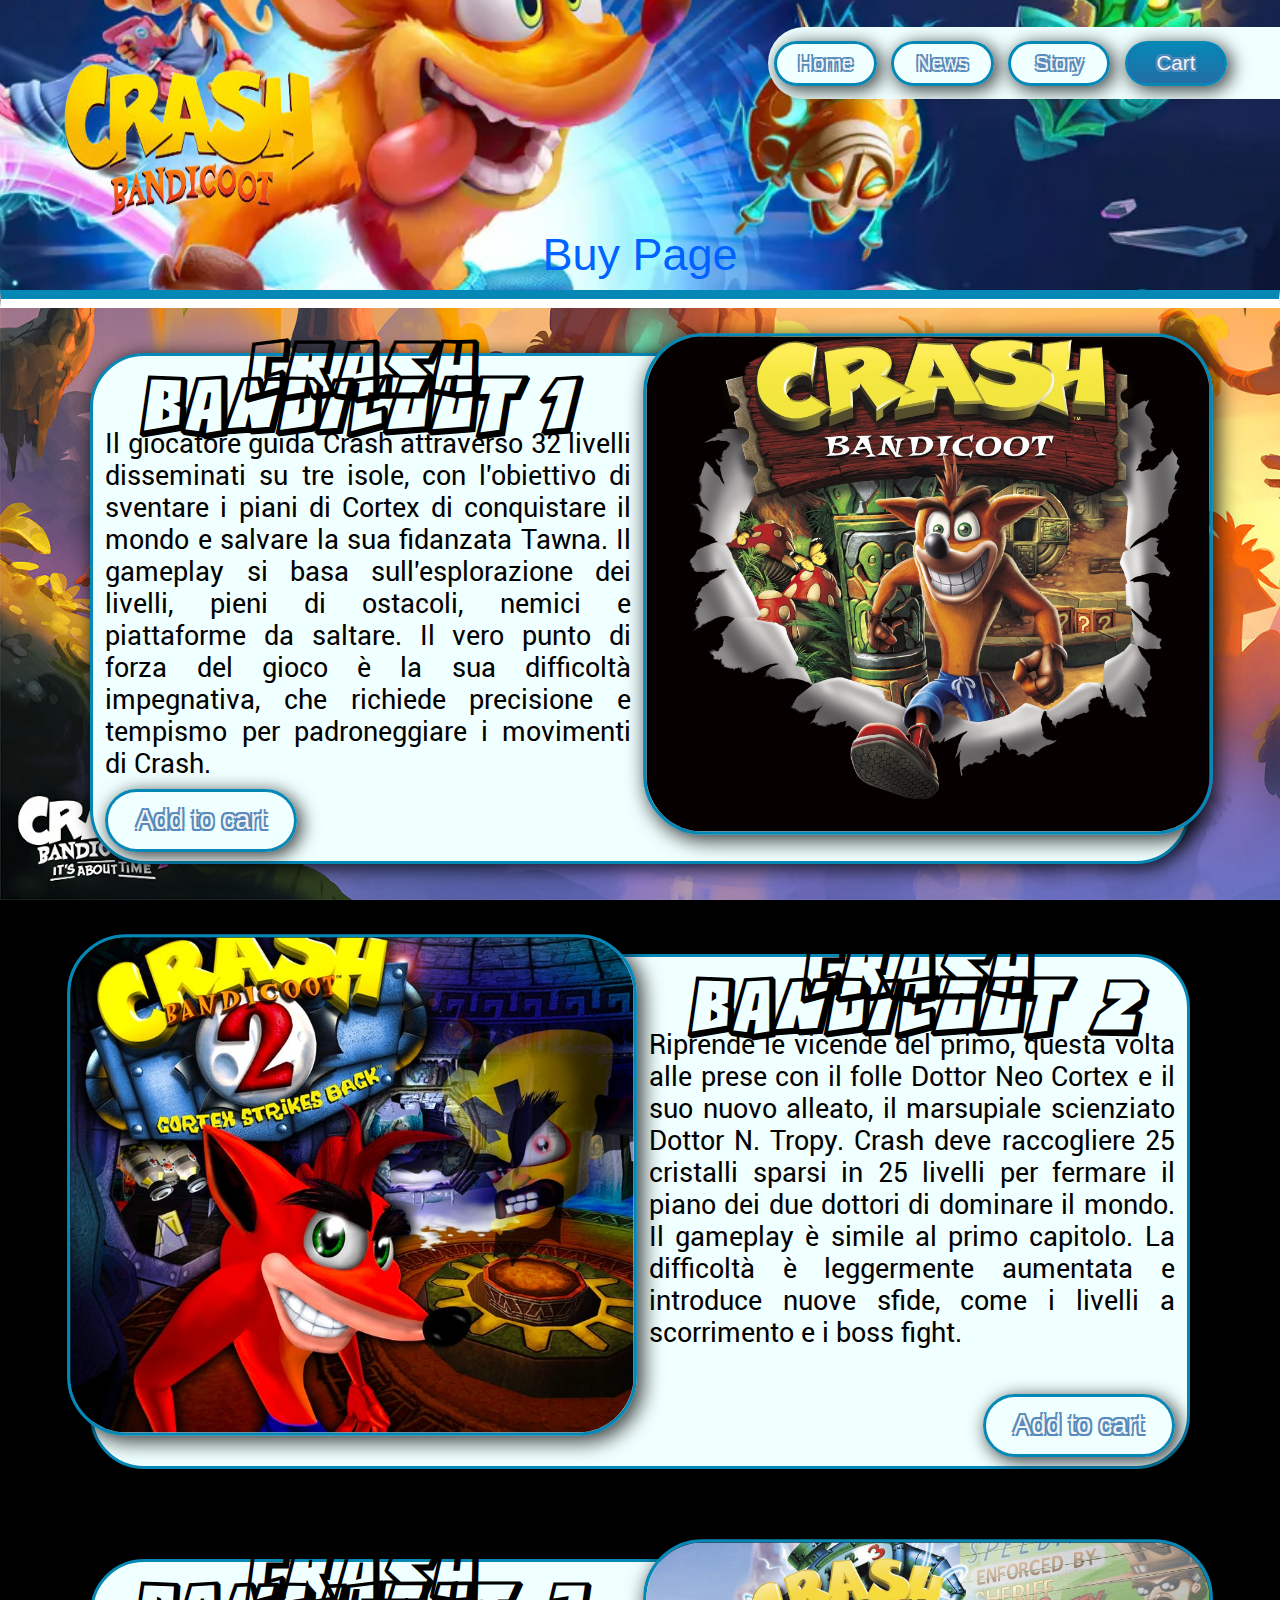
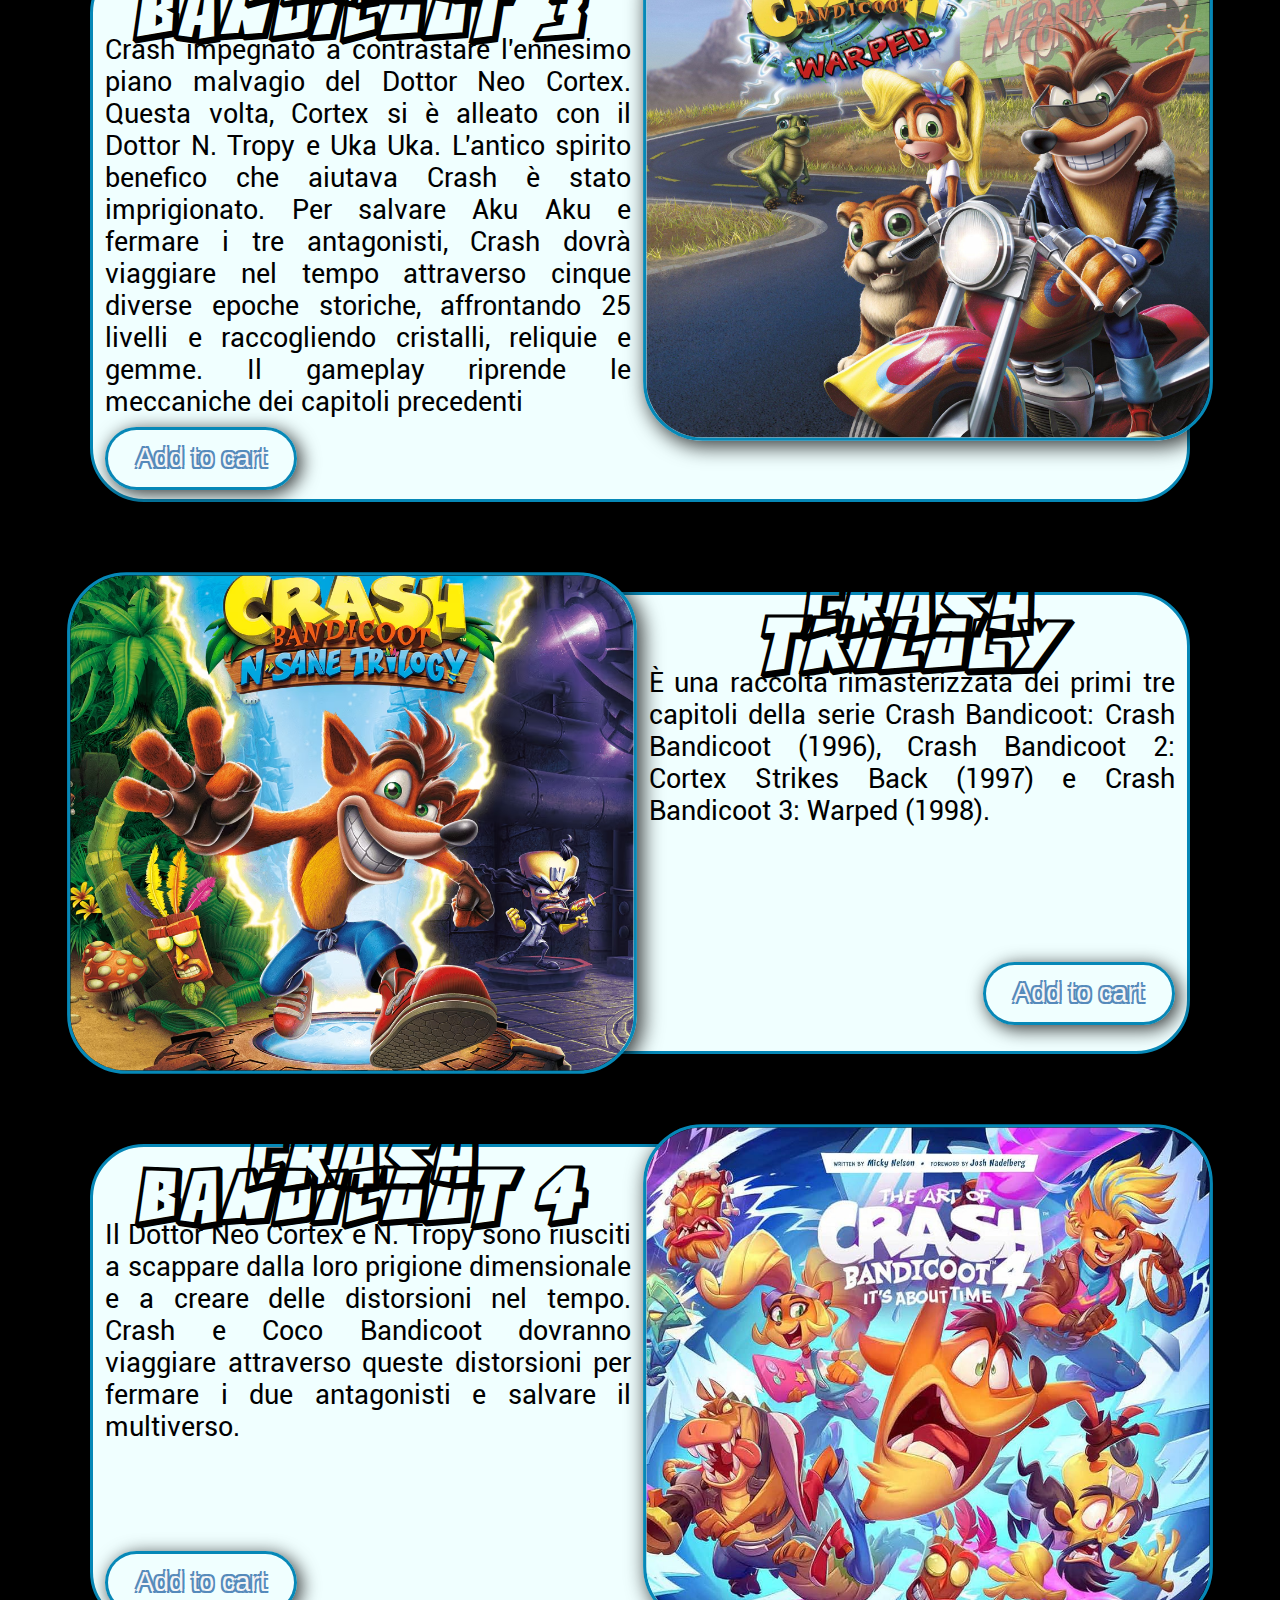
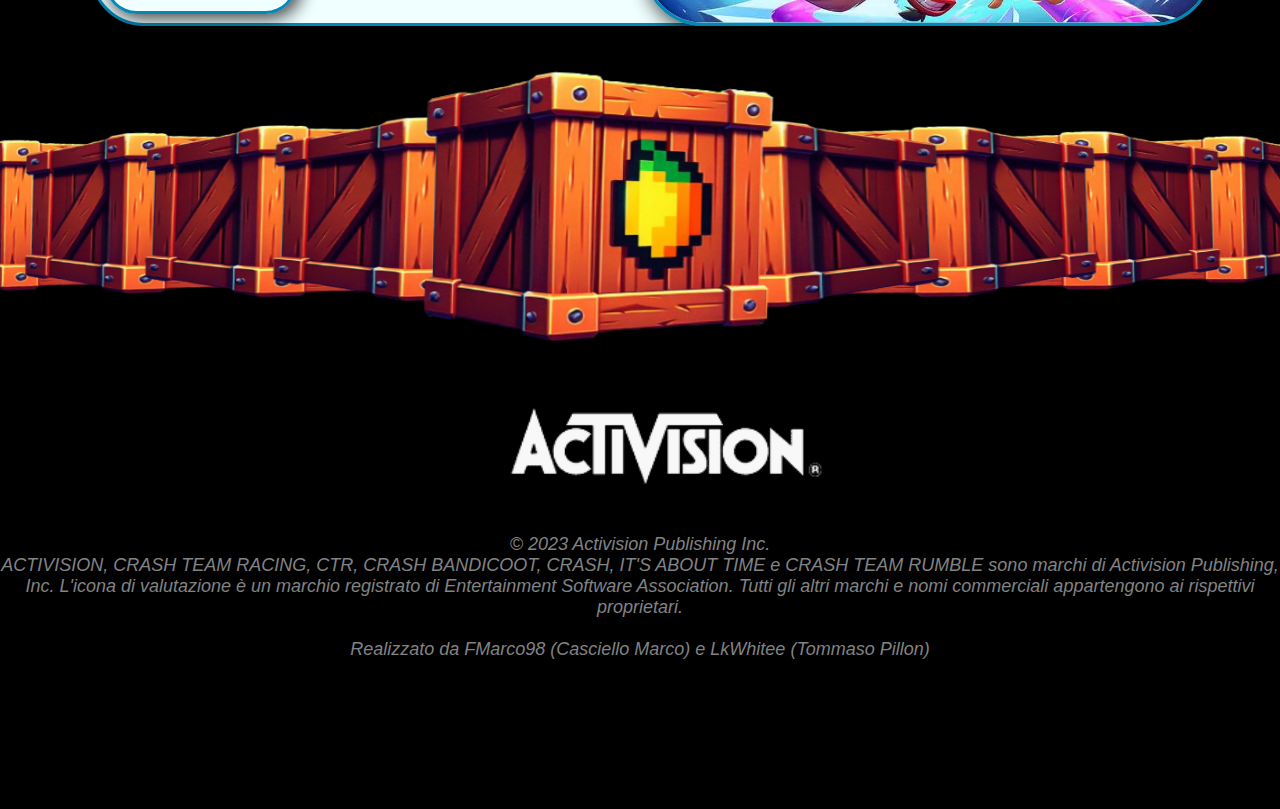
==== commit f7c5c3c6: "bug fix" ====
--- a/pages/buy.html
+++ b/pages/buy.html
@@ -43,13 +43,6 @@
                     <div id="crash1Bc" class="buttonContainer">
                         <button class="cssbuttons-io buyButton" onclick="addProduct1()" lang="en"><span>Add to cart</span></button>
                     </div>
-                    <h2 class="title">CRASH BANDICOOT 1</h2>
-                    <p class="text">
-                        Il giocatore guida Crash attraverso 32 livelli disseminati su tre isole, con l'obiettivo di sventare i piani di Cortex di conquistare il mondo e salvare la sua fidanzata Tawna. Il gameplay si basa sull'esplorazione dei livelli, pieni di ostacoli, nemici e piattaforme da saltare. Il vero punto di forza del gioco è la sua difficoltà impegnativa, che richiede precisione e tempismo per padroneggiare i movimenti di Crash.
-                    </p>
-                    <div id="crash1Bc" class="buttonContainer">
-                        <button class="cssbuttons-io buyButton" onclick="addProduct1()" lang="en"><span>Add to cart</span></button>
-                    </div>
                 </li>
                 <li id="crash2" class="box">
                     <img src="./../imgs/CrashGames/crash2.jpg" alt="Crash Bandicoot 2" class="box">
@@ -60,22 +53,8 @@
                     <div id="crash2Bc" class="buttonContainer">
                         <button class="cssbuttons-io buyButton" onclick="addProduct2()" lang="en"><span>Add to cart</span></button>
                     </div></li>
-                    <h2 class="title">CRASH BANDICOOT 2</h2>
-                    <p class="text">
-                        Riprende le vicende del primo, questa volta alle prese con il folle Dottor Neo Cortex e il suo nuovo alleato, il marsupiale scienziato Dottor N. Tropy. Crash deve raccogliere 25 cristalli sparsi in 25 livelli per fermare il piano dei due dottori di dominare il mondo. Il gameplay è simile al primo capitolo. La difficoltà è leggermente aumentata e introduce nuove sfide, come i livelli a scorrimento e i boss fight.
-                    </p>
-                    <div id="crash2Bc" class="buttonContainer">
-                        <button class="cssbuttons-io buyButton" onclick="addProduct2()" lang="en"><span>Add to cart</span></button>
-                    </div></li>
                 <li id="crash3" class="box">
                     <img src="./../imgs/CrashGames/crash3.jpg" alt="Crash Bandicoot 3" class="box">
-                    <h2 class="title">CRASH BANDICOOT 3</h2>
-                    <p class="text">
-                        Crash impegnato a contrastare l'ennesimo piano malvagio del Dottor Neo Cortex. Questa volta, Cortex si è alleato con il Dottor N. Tropy e Uka Uka. L'antico spirito benefico che aiutava Crash è stato imprigionato. Per salvare Aku Aku e fermare i tre antagonisti, Crash dovrà viaggiare nel tempo attraverso cinque diverse epoche storiche, affrontando 25 livelli e raccogliendo cristalli, reliquie e gemme. Il gameplay riprende le meccaniche dei capitoli precedenti
-                    </p>
-                    <div id="crash3Bc" class="buttonContainer">
-                        <button class="cssbuttons-io buyButton" onclick="addProduct3()" lang="en"><span>Add to cart</span></button>
-                    </div>
                     <h2 class="title">CRASH BANDICOOT 3</h2>
                     <p class="text">
                         Crash impegnato a contrastare l'ennesimo piano malvagio del Dottor Neo Cortex. Questa volta, Cortex si è alleato con il Dottor N. Tropy e Uka Uka. L'antico spirito benefico che aiutava Crash è stato imprigionato. Per salvare Aku Aku e fermare i tre antagonisti, Crash dovrà viaggiare nel tempo attraverso cinque diverse epoche storiche, affrontando 25 livelli e raccogliendo cristalli, reliquie e gemme. Il gameplay riprende le meccaniche dei capitoli precedenti
@@ -93,23 +72,9 @@
                     <div id="crashRemasteredBc" class="buttonContainer">
                         <button class="cssbuttons-io buyButton" onclick="addProduct4()" lang="en"><span>Add to cart</span></button>
                     </div>
-                    <h2 class="title">CRASH TRILOGY</h2>
-                    <p class="text">
-                        È una raccolta rimasterizzata dei primi tre capitoli della serie Crash Bandicoot: Crash Bandicoot (1996), Crash Bandicoot 2: Cortex Strikes Back (1997) e Crash Bandicoot 3: Warped (1998).
-                    </p>
-                    <div id="crashRemasteredBc" class="buttonContainer">
-                        <button class="cssbuttons-io buyButton" onclick="addProduct4()" lang="en"><span>Add to cart</span></button>
-                    </div>
                 </li>
                 <li id="crash4" class="box">
                     <img src="./../imgs/CrashGames/crash4.jpg" alt="Crash Bandicoot 4" class="box">
-                    <h2 class="title">CRASH BANDICOOT 4</h2>
-                    <p class="text">
-                        Il Dottor Neo Cortex e N. Tropy sono riusciti a scappare dalla loro prigione dimensionale e a creare delle distorsioni nel tempo. Crash e Coco Bandicoot dovranno viaggiare attraverso queste distorsioni per fermare i due antagonisti e salvare il multiverso.
-                    </p>
-                    <div id="crash4Bc" class="buttonContainer">
-                        <button class="cssbuttons-io buyButton" onclick="addProduct5()" lang="en"><span>Add to cart</span></button>
-                    </div>
                     <h2 class="title">CRASH BANDICOOT 4</h2>
                     <p class="text">
                         Il Dottor Neo Cortex e N. Tropy sono riusciti a scappare dalla loro prigione dimensionale e a creare delle distorsioni nel tempo. Crash e Coco Bandicoot dovranno viaggiare attraverso queste distorsioni per fermare i due antagonisti e salvare il multiverso.
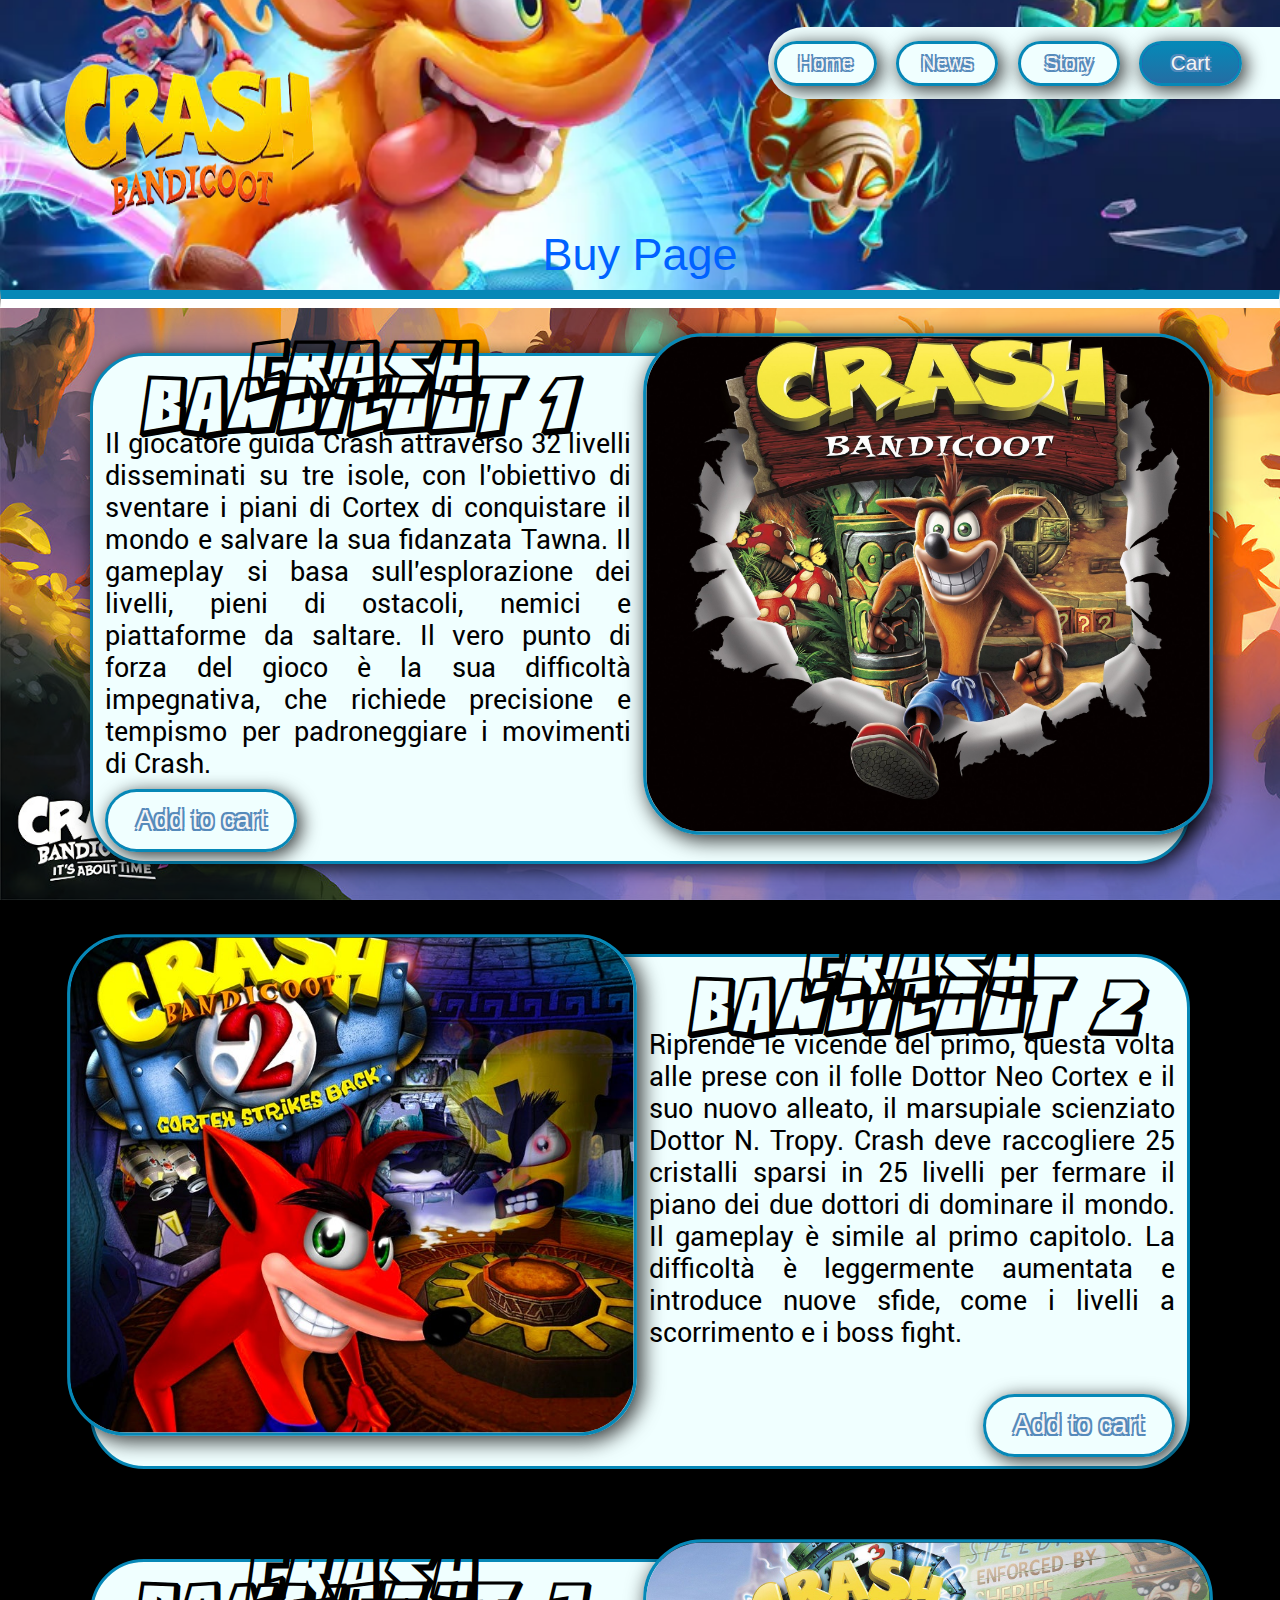
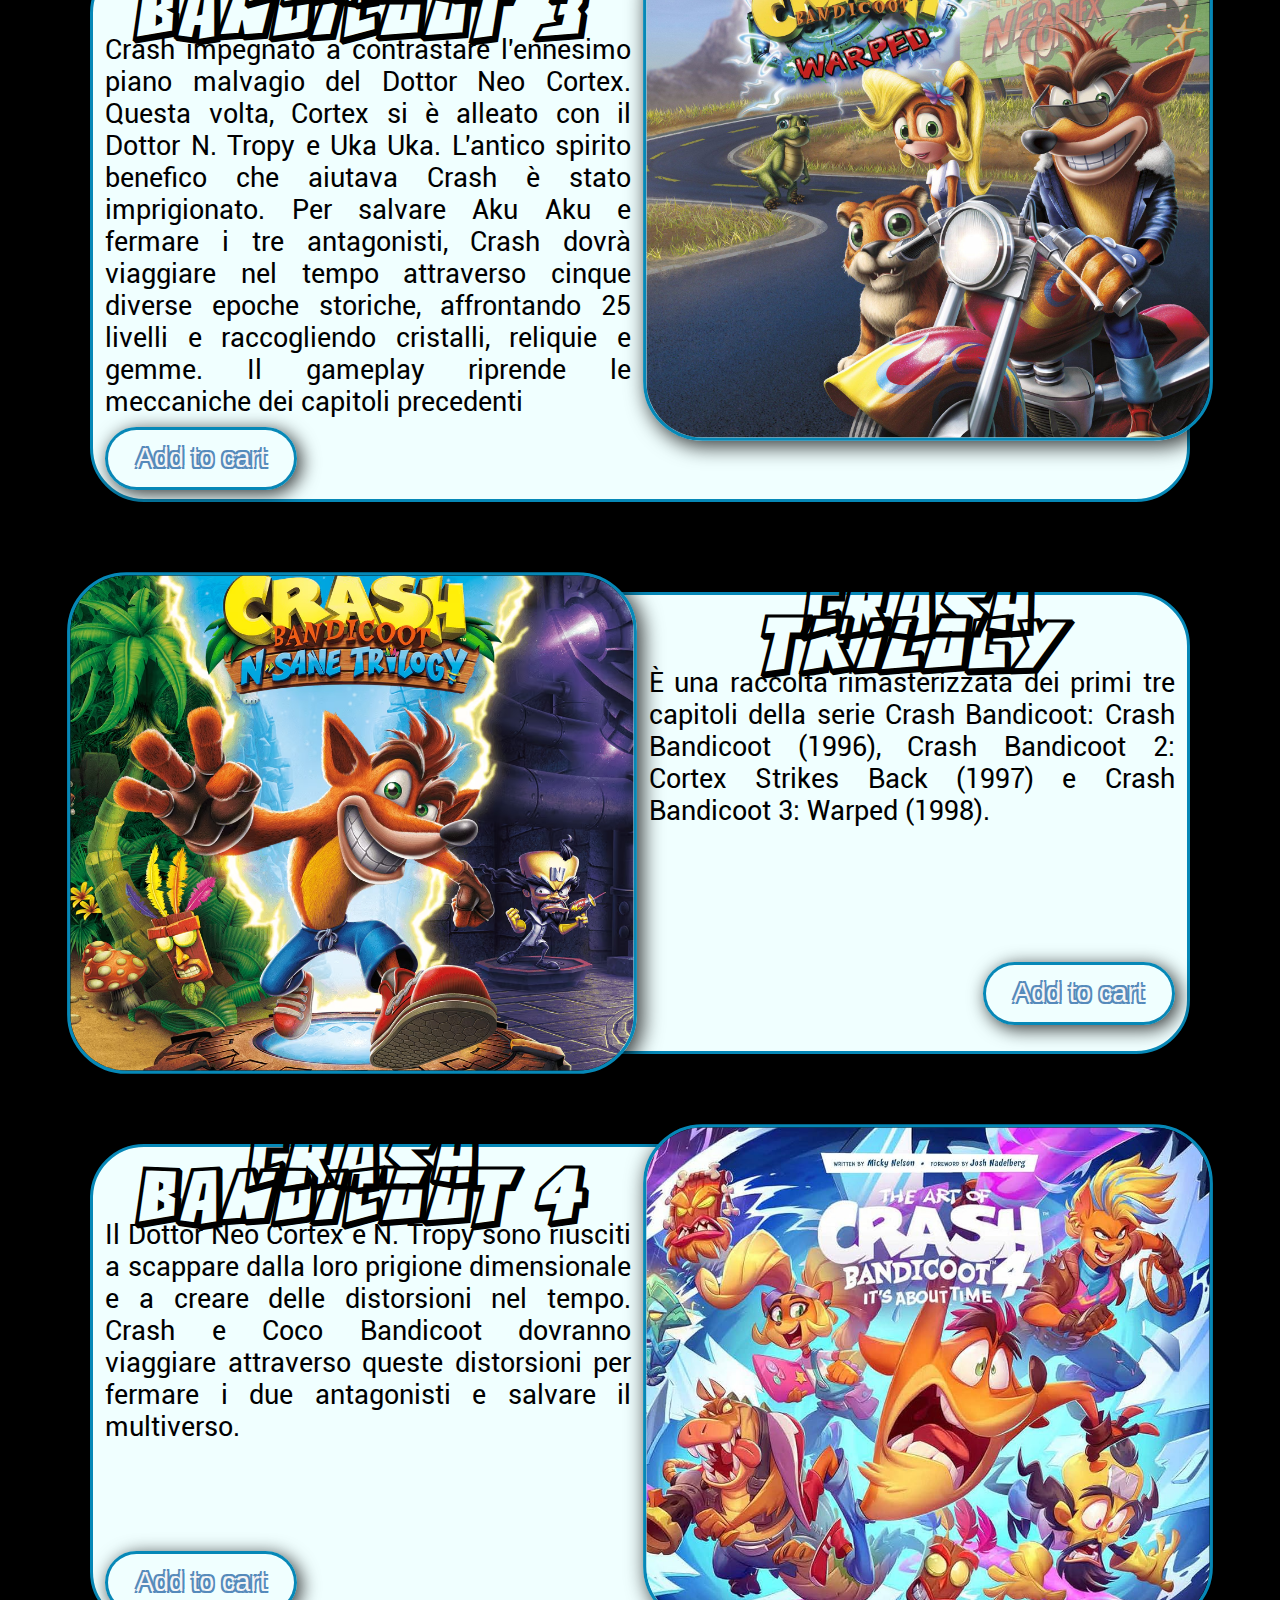
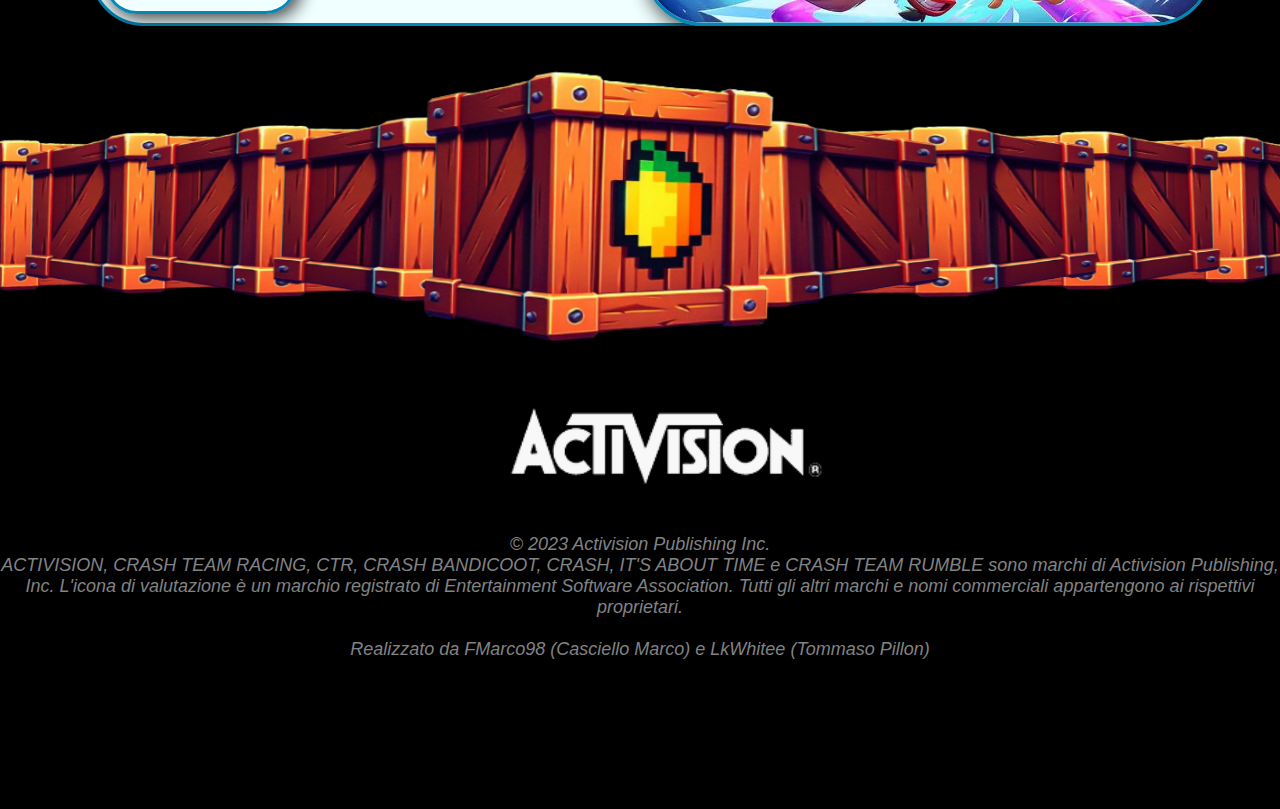
==== commit 9f0d5c37: "update" ====
--- a/pages/buy.html
+++ b/pages/buy.html
@@ -14,8 +14,7 @@
             <li><a href="./../Index.html" lang="en"><button class="cssbuttons-io " lang="en"><span>Home</span></button></a></li>
             <li><a href="./news.html" lang="en"><button class="cssbuttons-io " lang="en"><span>News</span></button></a></li>
             <li><a href="./story.html"><button class="cssbuttons-io " lang="en"><span>Story</span></button></a></li>
-            <li><button onclick="onlick()" class="cssbuttons-io cartButton" lang="en"><span>Cart</span></button></li>
-            <li id="countingPopUpli" style="display: block;"><p id="countingPopUpp"></p></li>
+            <li><button onclick="onlick()" class="cssbuttons-io cartButton" lang="en"><span>Cart</span></button><span id="countingPopUp" style="display: block;" class="cartCount"></span></li>
         </ul>
     </nav>
     <header class="small">
--- a/css/screen.css
+++ b/css/screen.css
@@ -596,6 +596,20 @@
     background: linear-gradient(to top, #246ea4, rgb(6, 136, 183));
 }
 
+span.cartCount {
+    float: right;
+    z-index: 100000;
+
+    position: relative;
+    top: -1.5vh;
+    left: -1vw;
+
+    color: ;
+
+    font-family: titleFont;
+    font-size: 1.5vh;
+}
+
 /* PopUp */
 .buttonPopUp {
     z-index: 10000;
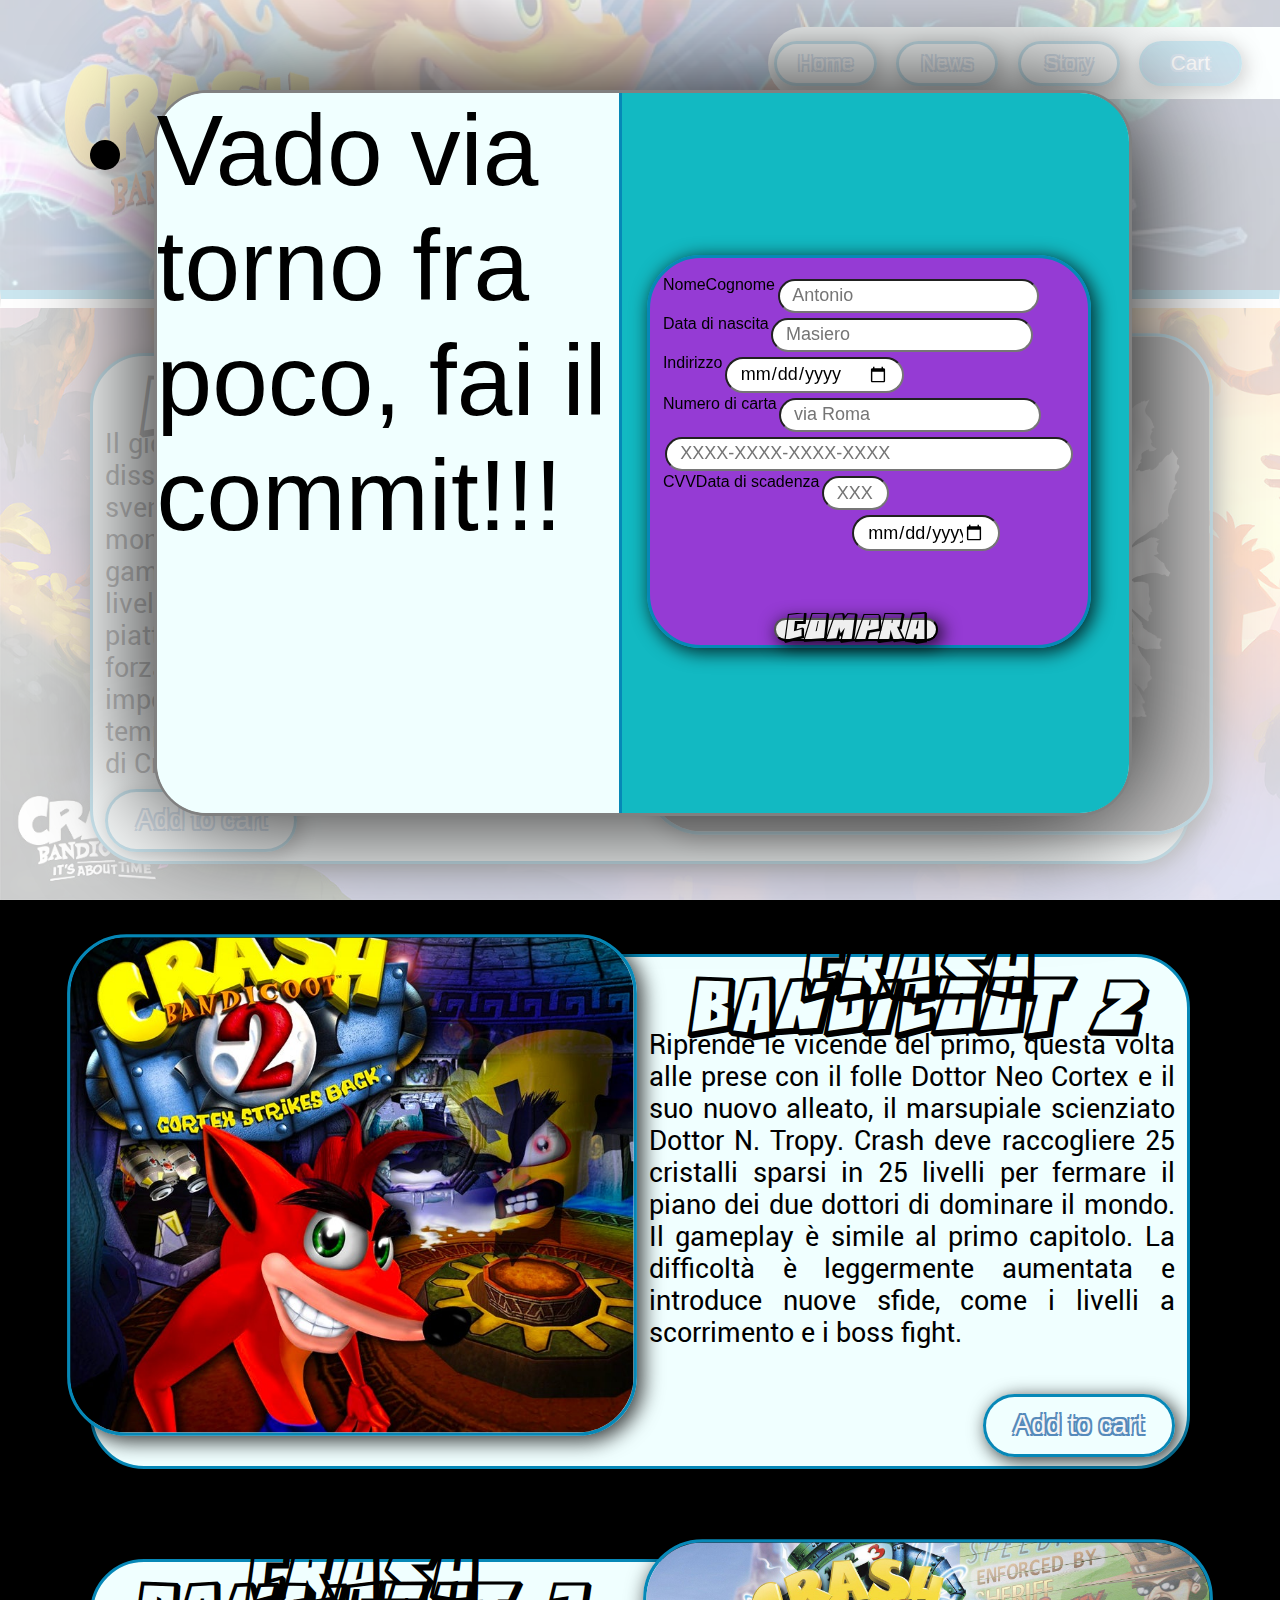
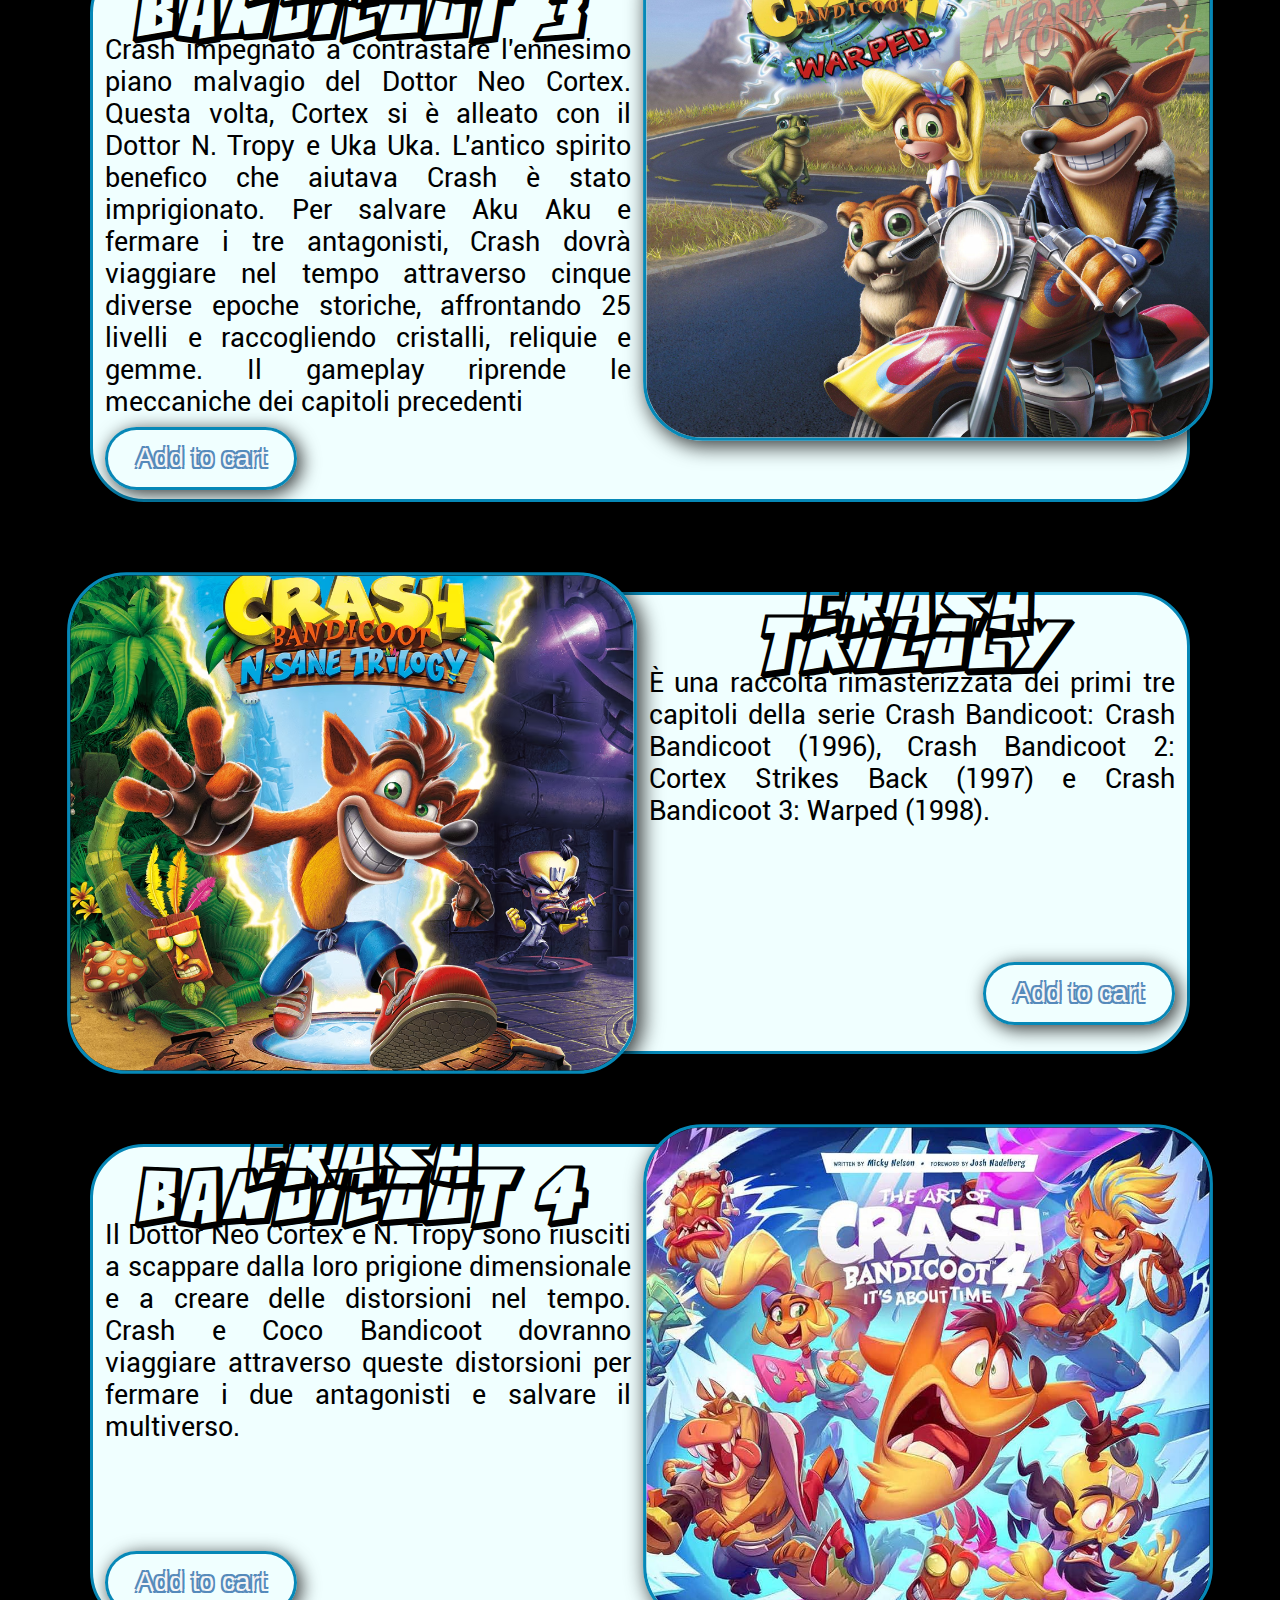
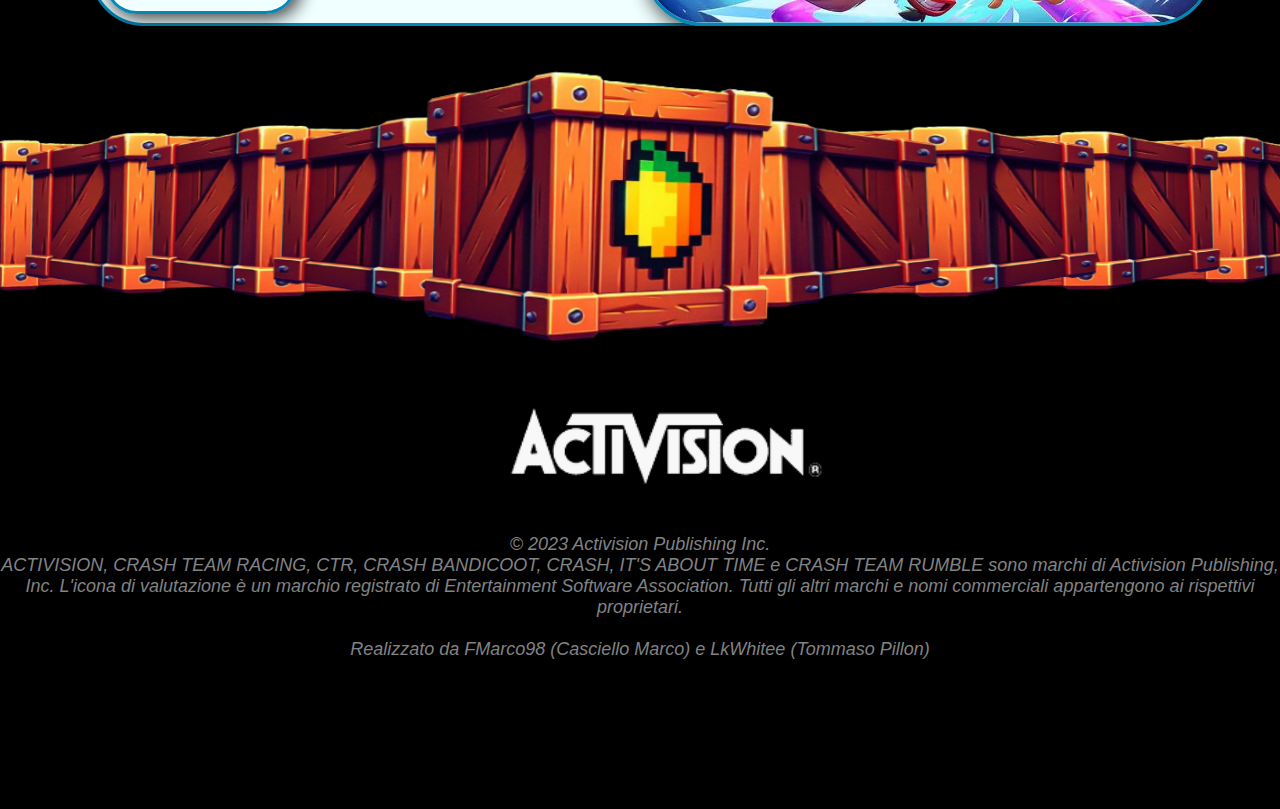
==== commit 64aad5d6: "Vado via torno fra poco, fai il commit!!!" ====
--- a/pages/buy.html
+++ b/pages/buy.html
@@ -24,11 +24,38 @@
     </header>
     <main>
 
-        <section id="cartPopUp" class="buttonPopUp" style="display: none">
-            <div class="buttonContainer">
-                <button class="cssbuttons-io" onclick="onlick()"><span>X</span></button>
+        <section id="confirmBuy" class="buttonPopUp buyConfirm" style="display: block">
+            <div id="content">
+                <div>
+                    <ul>
+                        <li style="font-size: 100px;">
+                            Vado via torno fra poco, fai il commit!!!
+                        </li>
+                    </ul>
+                </div>
+                <div>
+                    <form action="" method="get" class="box">
+                        <fieldset>
+                            <label for="name">Nome</label>
+                            <input type="text" id="name" name="name" placeholder="Antonio">
+                            <label for="surname">Cognome</label>
+                            <input type="text" id="surname" name="surname" placeholder="Masiero">
+                            <label for="bornDate">Data di nascita</label>
+                            <input type="date" id="bornDate" name="bornDate">
+                            <label for="address">Indirizzo</label>
+                            <input type="text" id="address" name="address" placeholder="via Roma">
+                            
+                            <label for="creditCardNumber">Numero di carta</label>
+                            <input type="text" id="creditCardNumber" name="creditCardNumber" placeholder="XXXX-XXXX-XXXX-XXXX">
+                            <label for="ccv">CVV</label>
+                            <input type="text" id="ccv" name="ccv" placeholder="XXX">
+                            <label for="outDate">Data di scadenza</label>
+                            <input type="date" id="outDate" name="outDate">
+                            <button type="submit"> COMPRA </button>
+                        </fieldset>
+                    </form>
+                </div>
             </div>
-            <iframe src="../pages/MiniBuy.html"></iframe>
         </section>
 
         <section id="games" class="bg">
--- a/css/screen.css
+++ b/css/screen.css
@@ -57,6 +57,10 @@
 @font-face {
     font-family: textFont;
     src: url(./fonts/Roboto-Regular.ttf);
+}
+@font-face {
+    font-family: countFont;
+    src: url(./fonts/Action\ Comics\ Black.ttf);
 }
 
 #index-d1 {
@@ -601,13 +605,17 @@
     z-index: 100000;
 
     position: relative;
-    top: -1.5vh;
-    left: -1vw;
-
-    color: ;
-
-    font-family: titleFont;
-    font-size: 1.5vh;
+    top: -1.7vh;
+    left: -1.6vw;
+
+    font-family: countFont;
+    color: #44ea76;
+    text-shadow: 0.1vw 0.2vh 0.3vh black;
+
+    font-size: 1.3vh;
+}
+.miniBuy#cartZone span.cartCount {
+    font-size: 2vh;
 }
 
 /* PopUp */
@@ -619,7 +627,7 @@
     width: 100%;
     height: 100vh;
 }
-.buttonPopUp iframe {
+.buttonPopUp div#content, .buttonPopUp iframe {
     margin: 10vh 12% 10vh 12%;
     width: 76%;
     height: 80vh;
@@ -627,6 +635,7 @@
     border: 0.3vw solid gray;
     box-shadow: 0px 0px 10vw;
 }
+
 .buttonPopUp button.cssbuttons-io {
     width: 8vh;
     height: 8vh;
@@ -635,4 +644,73 @@
     position: absolute;
     right: 2vw;
     top: 2vh;
+}
+
+.buyConfirm div#content {
+    display: flex;
+    flex-direction: row;
+    background-color: var(--textBg);
+}
+
+.buyConfirm div#content div {
+    display: inline-block;
+    height: 80vh;
+    width: 100%;
+
+    /*border: 10px solid red;*/
+}
+
+.buyConfirm div#content div:nth-child(1) {
+    border-right: 0.3vw solid rgb(6, 136, 183);
+    
+    background-color: azure;
+    border-top-left-radius: 5.5vh;
+    border-bottom-left-radius: 5.5vh;
+}
+.buyConfirm div#content div:nth-child(2) {
+    background-color: #12b9c2;
+    border-top-right-radius: 5.5vh;
+    border-bottom-right-radius: 5.5vh;
+}
+.buyConfirm form {
+    height: 40vh;
+    margin: 18vh 3vw 22vh 2vw;
+    padding: 2vh 1vw 1vh 1vw;
+    background-color: #a62cd6e4;
+}
+.buyConfirm fieldset {
+    border: 0px
+}
+
+.buyConfirm input, .buyConfirm button {
+    display: inline-block;
+    margin: 0.2vw;
+    font-size: 2vh;
+    padding: 0.5vh 1vw 0.5vh 1vw;
+    border-radius: 6vh;
+}
+.buyConfirm label {
+    float: left;
+    /*overflow: show;*/
+    height: 1px;
+}
+
+.buyConfirm input[name="creditCardNumber"] {
+    width: 29.5vw;
+}
+.buyConfirm input[name="ccv"] {
+    width: 2.9vw;
+}
+.buyConfirm input[name="outDate"] {
+    margin-left: 14.8vw;
+    width: 9.2vw
+}
+.buyConfirm button {
+    position: absolute;
+    bottom: 28.5vh;
+    right: 26.5vw;
+
+    font-family: titleFont;
+    padding: 0vh 0.8vw 0vh 0.7vw;
+    box-shadow: 0.3vw 0.3vw 2vh 0.1vh rgba(0, 0, 0, 0.858);
 }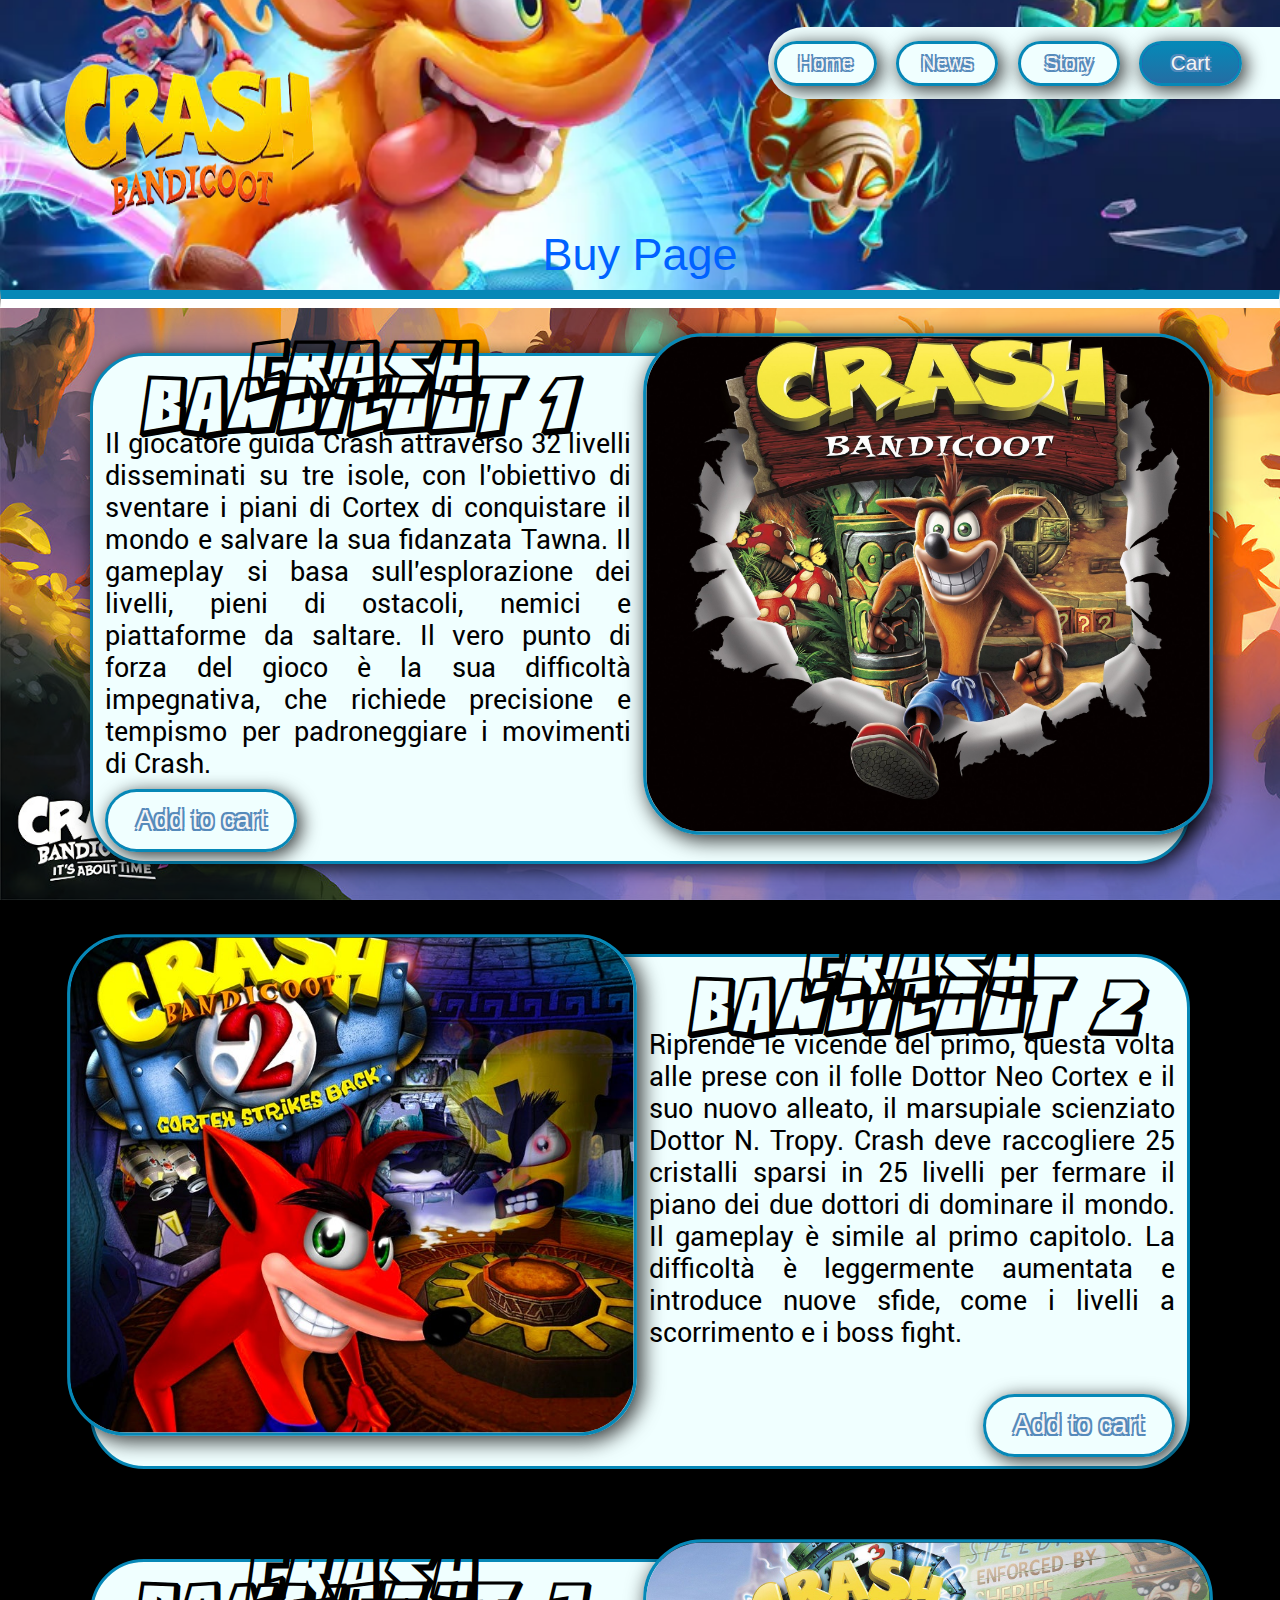
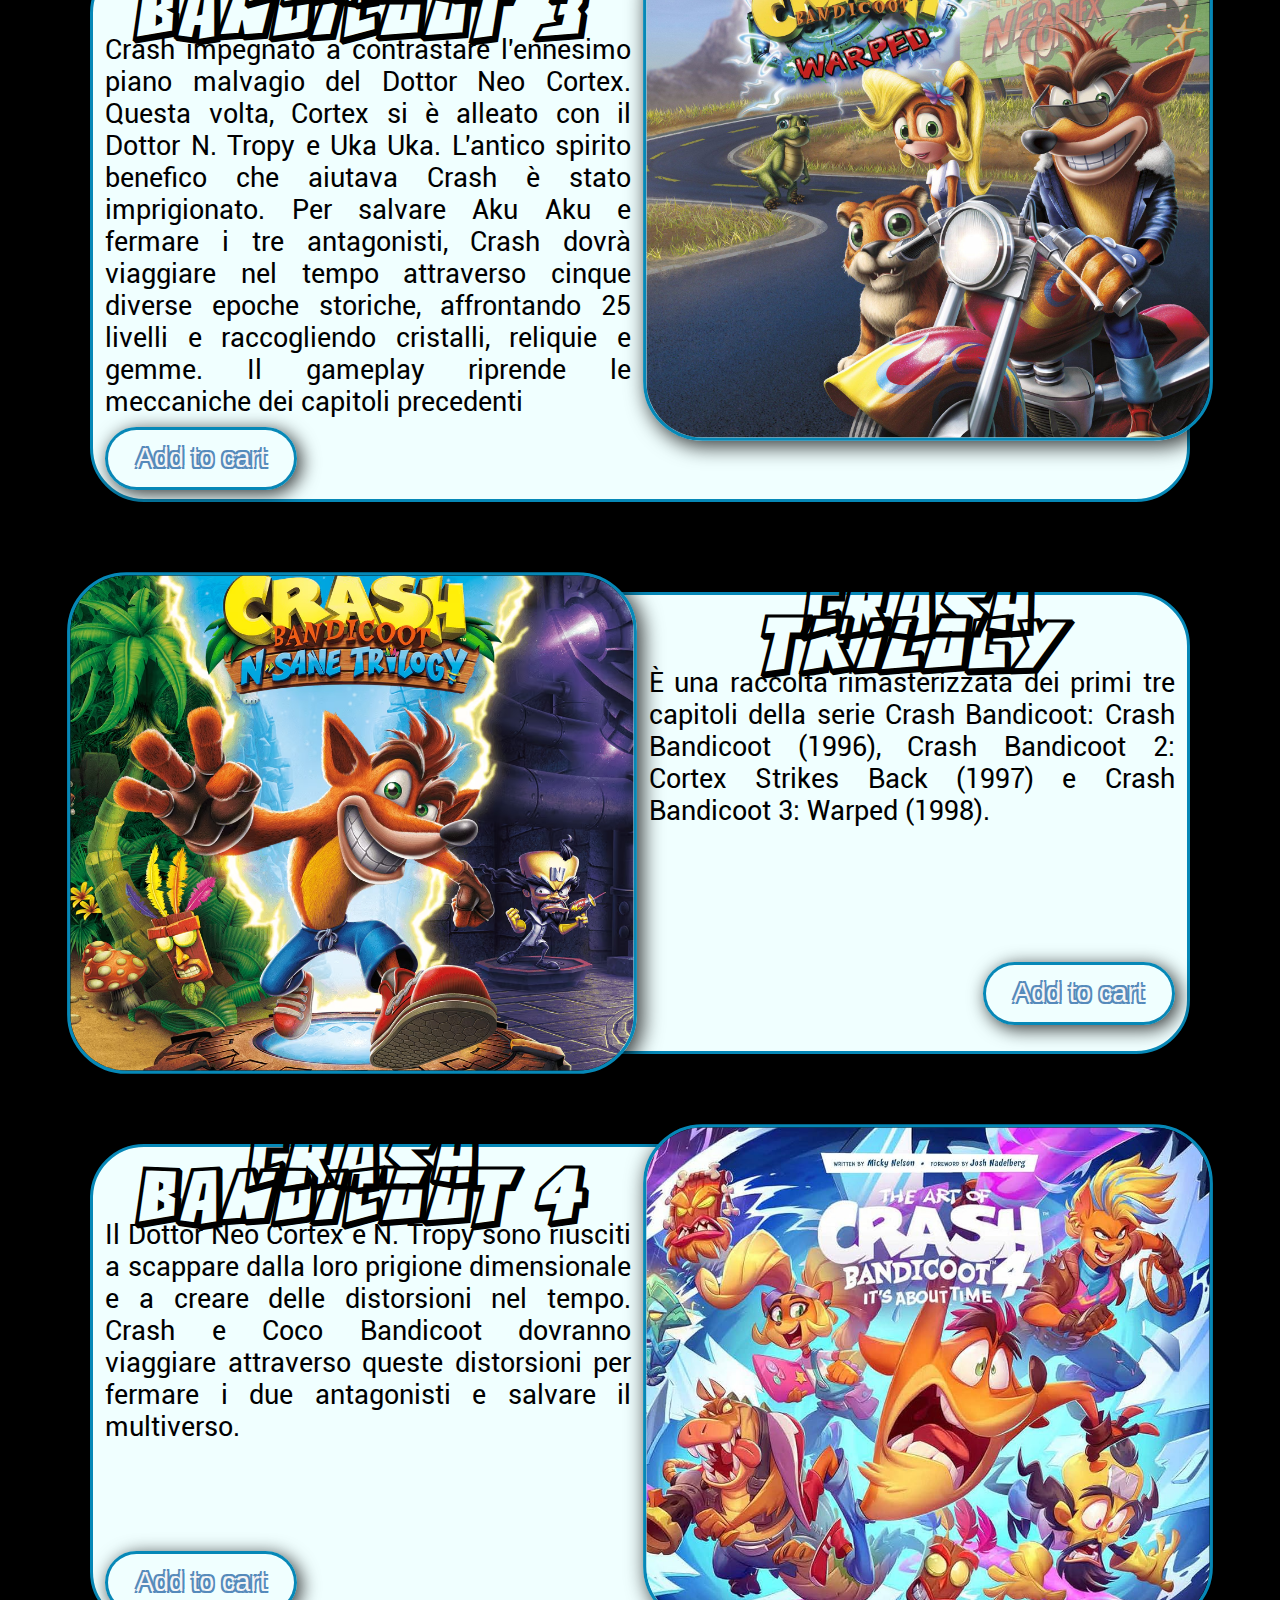
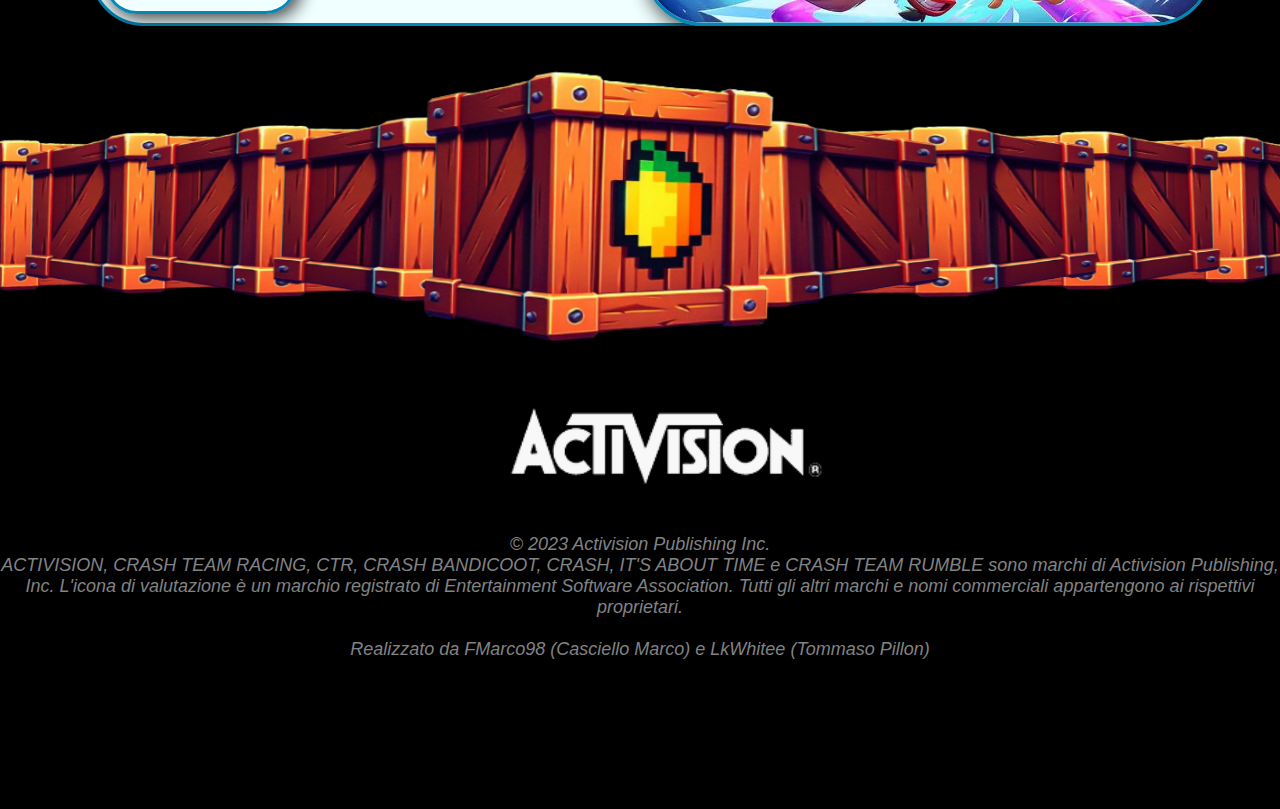
==== commit a52daa26: "BuyQuantity" ====
--- a/pages/buy.html
+++ b/pages/buy.html
@@ -24,14 +24,42 @@
     </header>
     <main>
 
-        <section id="confirmBuy" class="buttonPopUp buyConfirm" style="display: block">
-            <div id="content">
+        <section id="confirmBuy" class="buttonPopUp" style="display: none">
+            <div class="buttonContainer">
+                <button class="cssbuttons-io" onclick="onlick()"><span>X</span></button>
+            </div>
+
+            <div id="content" class="buyConfirm">
                 <div>
-                    <ul>
-                        <li style="font-size: 100px;">
-                            Vado via torno fra poco, fai il commit!!!
+                    <h2 class="title" lang="en">YOUR CART</h2>
+                    <ul class="orderedList">
+                        <li id="buyCrash1">
+                            <img src="./../imgs/CrashGames/crash1.jpeg" alt="Crash Bandicoot 1" class="box">
+                            <h3 class="text">Crash Bandicoot 1</h3>
+                            <h4>Quantità:</h4> <input class="quantitySelector" onchange="valueChange('countCrash1', this.value)" type="number" id="countCrash1" name="countCrash1" min="0" max="99">
+                        </li>
+                        <li id="buyCrash2">
+                            <img src="./../imgs/CrashGames/crash2.jpg" alt="Crash Bandicoot 2" class="box">
+                            <h3 class="text">Crash Bandicoot 2</h3>
+                            <h4>Quantità:</h4> <input class="quantitySelector" onchange="valueChange('countCrash2', this.value)" type="number" id="countCrash2" name="countCrash2" min="0" max="99">
+                        </li>
+                        <li id="buyCrash3">
+                            <img src="./../imgs/CrashGames/crash3.jpg" alt="Crash Bandicoot 3" class="box">
+                            <h3 class="text">Crash Bandicoot 3</h3>
+                            <h4>Quantità:</h4><input class="quantitySelector" onchange="valueChange('countCrash3', this.value)" type="number" id="countCrash3" name="countCrash3" min="0" max="99">
+                        </li>
+                        <li id="buyCrashRemastered">
+                            <img src="./../imgs/CrashGames/crashTrilogy.avif" alt="Crash Bandicoot Remastered" class="box">
+                            <h3 class="text">Crash Bandicoot N.Sane Trilogy</h3>
+                            <h4>Quantità:</h4> <input id="countCrashRemastered" class="quantitySelector" onchange="valueChange('countCrashRemastered', this.value)" type="number"  name="countCrashRemastered" min="0" max="99">
+                        </li>
+                        <li id="buyCrash4">
+                            <img src="./../imgs/CrashGames/crash4.jpg" alt="Crash Bandicoot 4" class="box">
+                            <h3 class="text">Crash Bandicoot 4</h3>
+                            <h4>Quantità:</h4> <input class="quantitySelector" onchange="valueChange('countCrash4', this.value)" type="number" id="countCrash4" name="countCrash4" min="0" max="99" >
                         </li>
                     </ul>
+                    
                 </div>
                 <div>
                     <form action="" method="get" class="box">
@@ -132,6 +160,5 @@
 
     <script src="../js/BackToTheTop.js"></script>
     <script src="../js/buy.js"></script>
-    <script src="../js/buy.js"></script>
 </body>
 </html>--- a/css/screen.css
+++ b/css/screen.css
@@ -646,43 +646,98 @@
     top: 2vh;
 }
 
-.buyConfirm div#content {
+.buyConfirm {
     display: flex;
     flex-direction: row;
     background-color: var(--textBg);
 }
 
-.buyConfirm div#content div {
+.buyConfirm div {
     display: inline-block;
     height: 80vh;
     width: 100%;
-
+    
     /*border: 10px solid red;*/
 }
 
-.buyConfirm div#content div:nth-child(1) {
+.buyConfirm div:nth-child(1) {
     border-right: 0.3vw solid rgb(6, 136, 183);
     
     background-color: azure;
     border-top-left-radius: 5.5vh;
     border-bottom-left-radius: 5.5vh;
 }
-.buyConfirm div#content div:nth-child(2) {
+.buyConfirm div:nth-child(2) {
     background-color: #12b9c2;
     border-top-right-radius: 5.5vh;
     border-bottom-right-radius: 5.5vh;
 }
+ul.orderedList {
+    display: flex;
+    flex-direction: column;
+    gap: 2vh;
+    
+    list-style: none;
+    height: 60vh;
+    margin: 0px 1.5vw 0px 2vw;
+    
+    border-top: 0.3vh solid black;
+    border-bottom: 0.3vh solid black;
+}
+ul.orderedList li {
+    height: 6vh;
+    margin: 2.2vh 7vw 2vh 3vw;
+        
+}
+
+ul.orderedList li h3.text {
+    margin: 1vh 0px 0px 0px;
+    border-bottom: 0.2vh solid black;
+
+    font-size: 2vh;
+    text-align: left;
+}
+ul.orderedList li h4 {
+    display: inline;
+    margin: 0.5vh 0px 0px 0px;
+
+    font-size: 1.5vh;
+}
+
+ul.orderedList li img.box {
+    float: left;
+    
+    position: relative;
+    top: -0.4vh;
+    
+    height: 6vh;
+    width: 10vh;
+    scale: 1.2;
+    object-fit: cover;
+    
+    margin-right: 1vw;
+    border-radius: 2vh;
+}
+input.quantitySelector {
+    display: inline;
+    border: 0px;
+    background-color: inherit;
+    width: 5vw;
+}
+
+
 .buyConfirm form {
     height: 40vh;
     margin: 18vh 3vw 22vh 2vw;
     padding: 2vh 1vw 1vh 1vw;
     background-color: #a62cd6e4;
 }
+
 .buyConfirm fieldset {
     border: 0px
 }
 
-.buyConfirm input, .buyConfirm button {
+.buyConfirm form input, .buyConfirm form button {
     display: inline-block;
     margin: 0.2vw;
     font-size: 2vh;
@@ -693,6 +748,8 @@
     float: left;
     /*overflow: show;*/
     height: 1px;
+
+    font-size: 1.4vh;
 }
 
 .buyConfirm input[name="creditCardNumber"] {
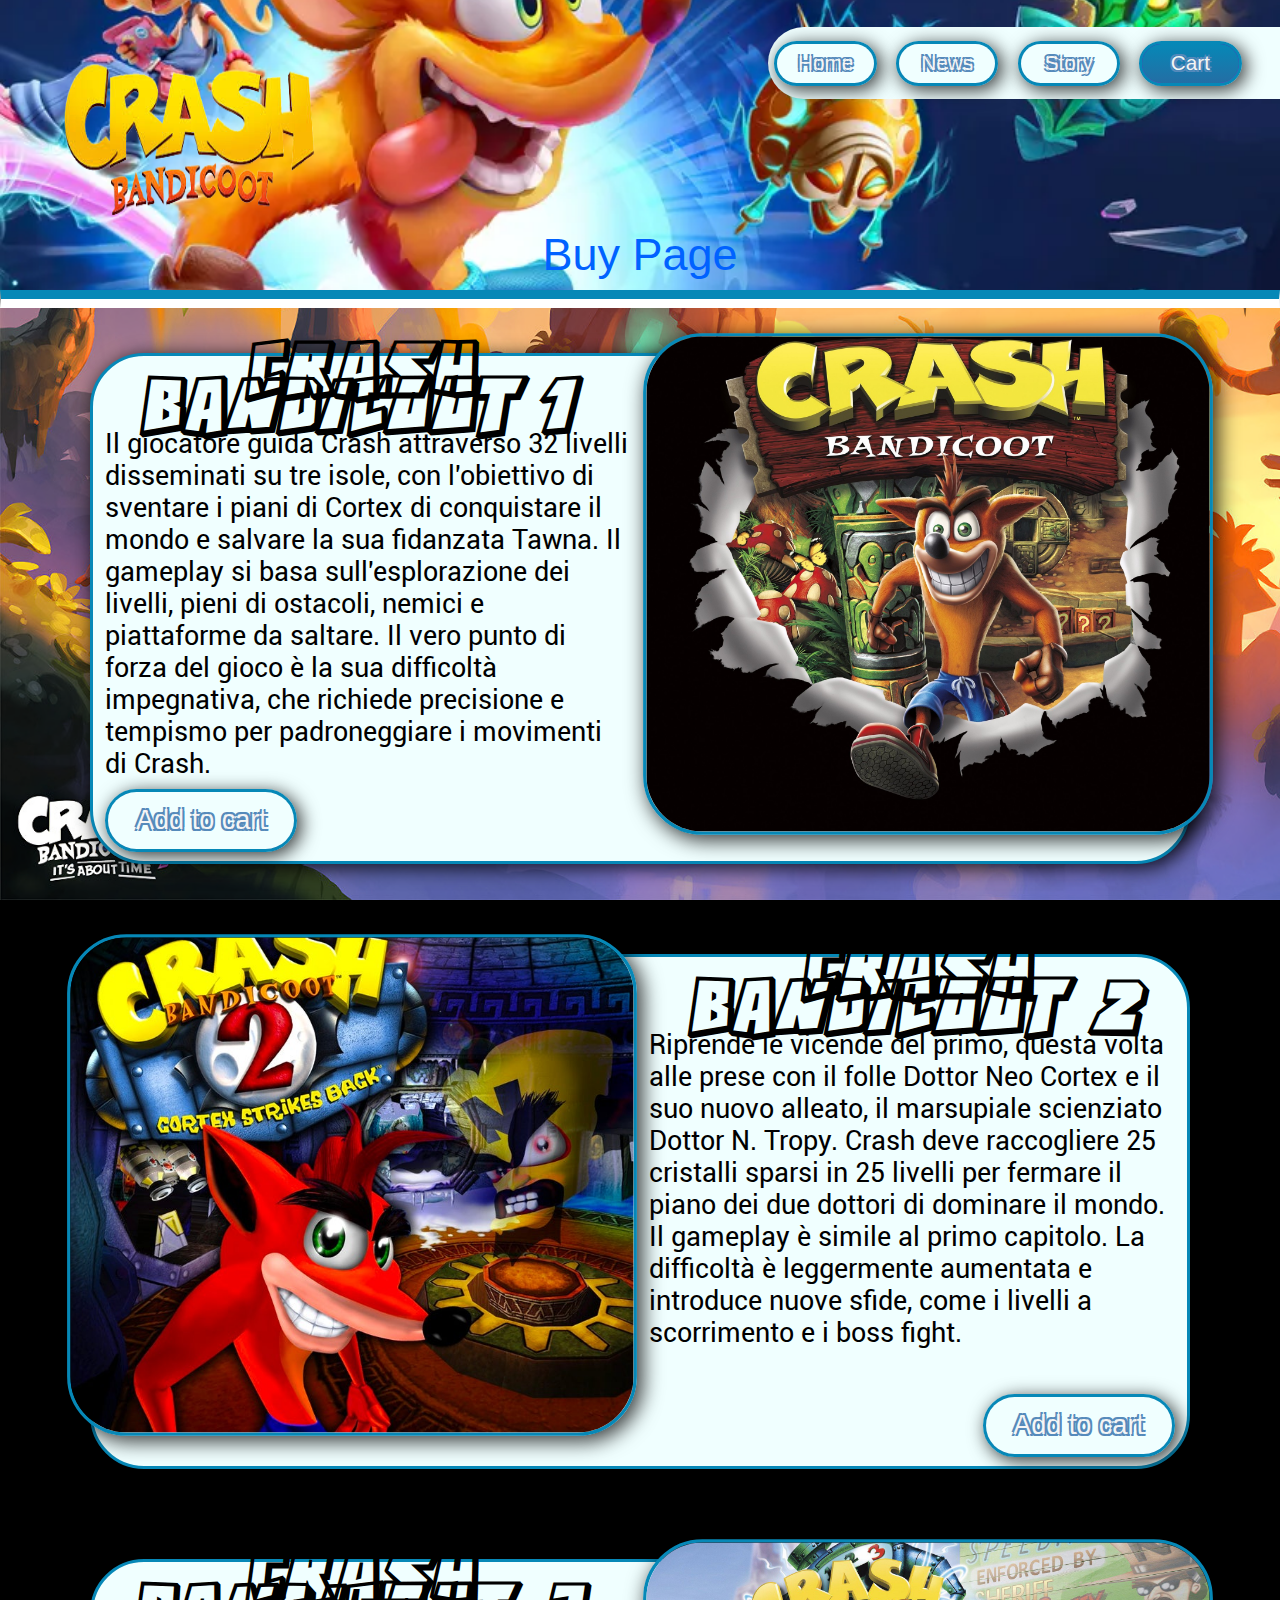
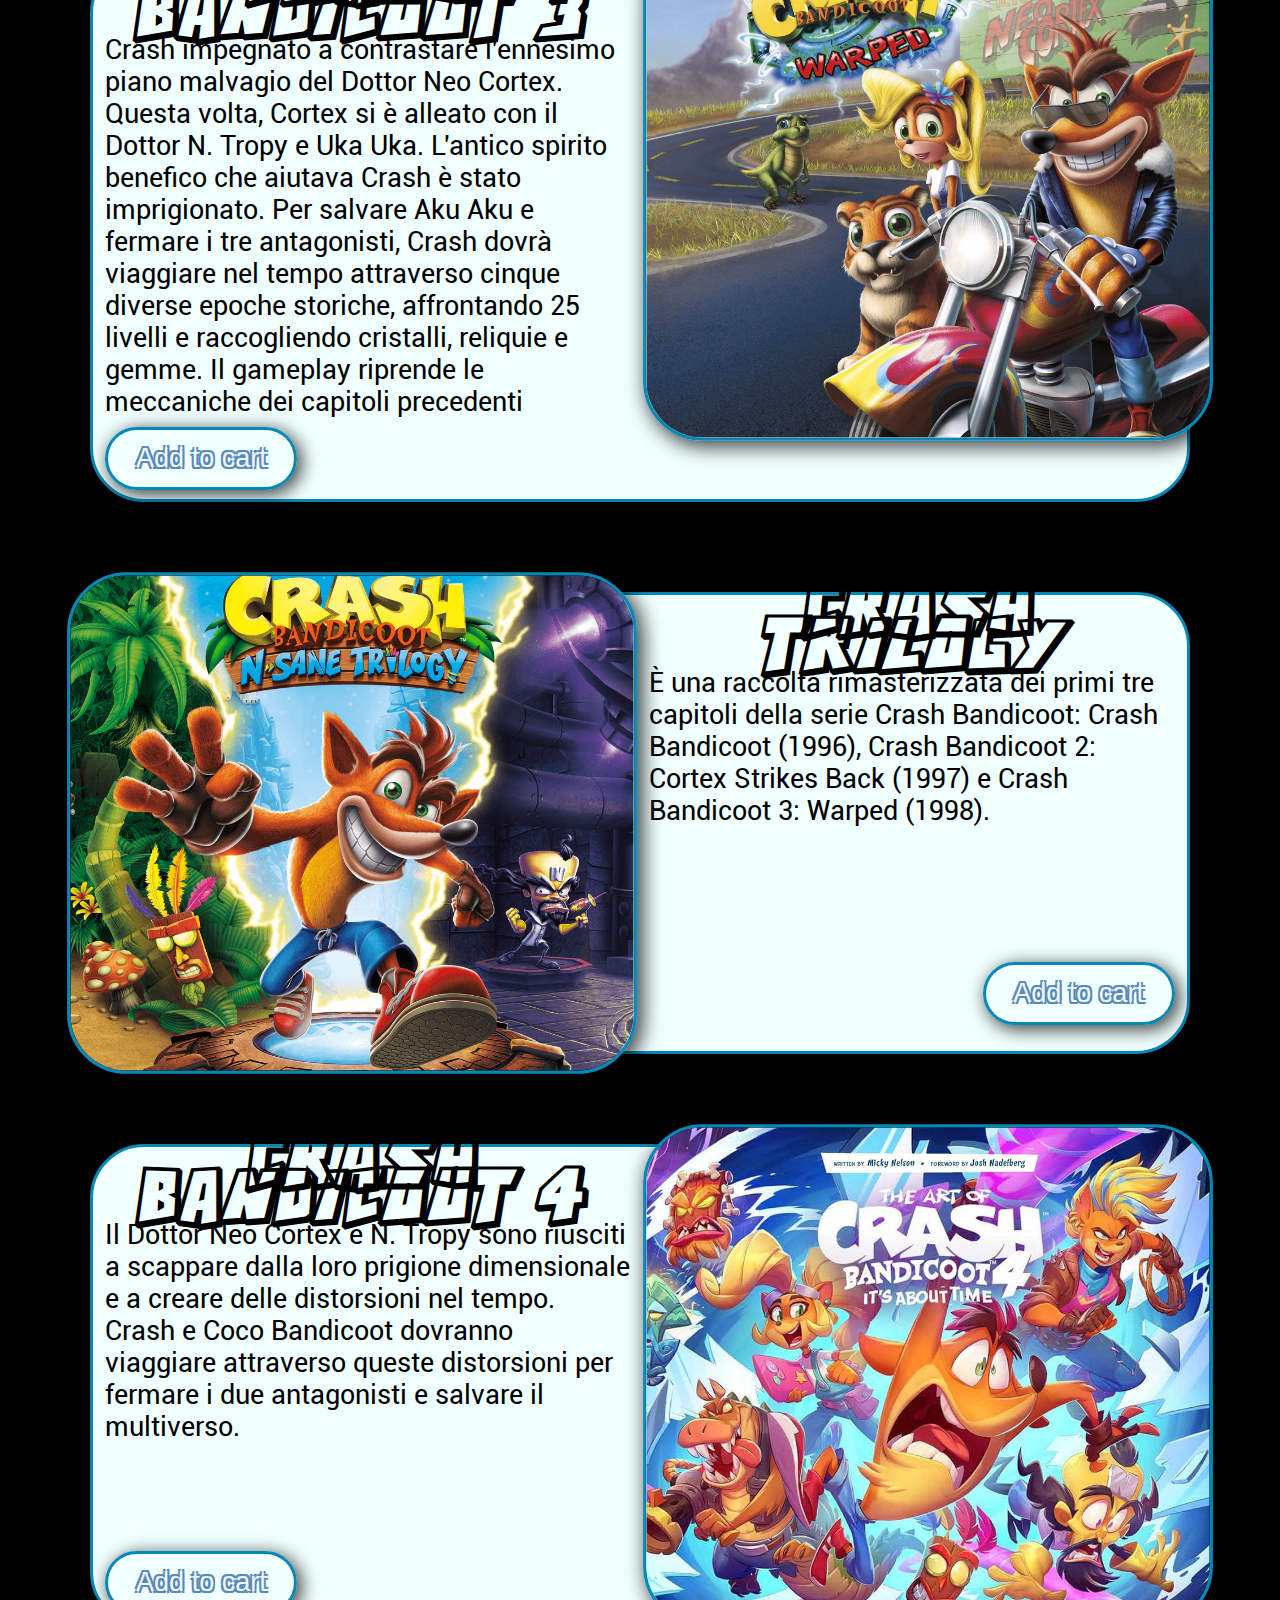
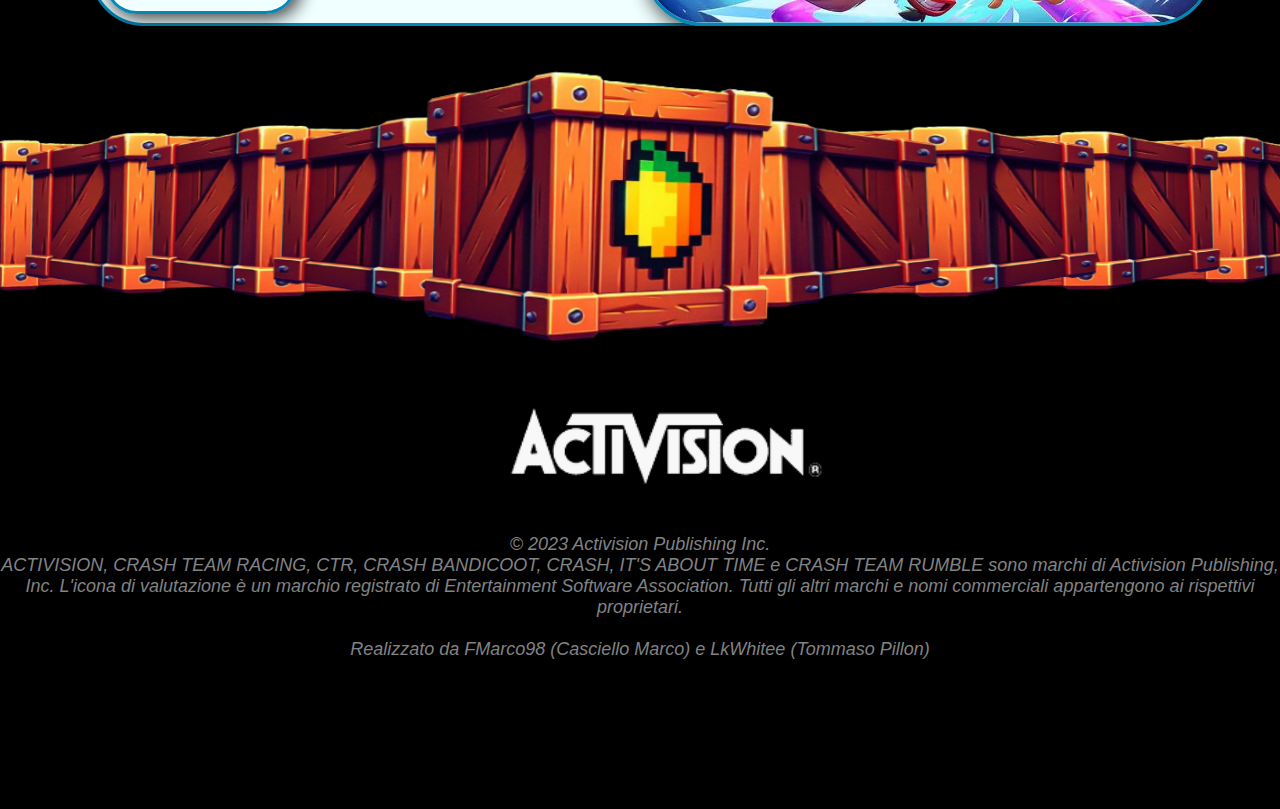
==== commit 155f0d1e: "Casciello Brutto" ====
--- a/pages/buy.html
+++ b/pages/buy.html
@@ -59,7 +59,9 @@
                             <h4>Quantità:</h4> <input class="quantitySelector" onchange="valueChange('countCrash4', this.value)" type="number" id="countCrash4" name="countCrash4" min="0" max="99" >
                         </li>
                     </ul>
-                    
+                    <p>
+                        Totale: <span id="total">1000</span>
+                    </p>
                 </div>
                 <div>
                     <form action="" method="get" class="box">
--- a/css/screen.css
+++ b/css/screen.css
@@ -336,7 +336,7 @@
 
 .text {
     font-family: textFont, Arial, Helvetica, sans-serif;
-    text-align: justify;
+    text-align: left;
     font-size: 3vh;
 }
 
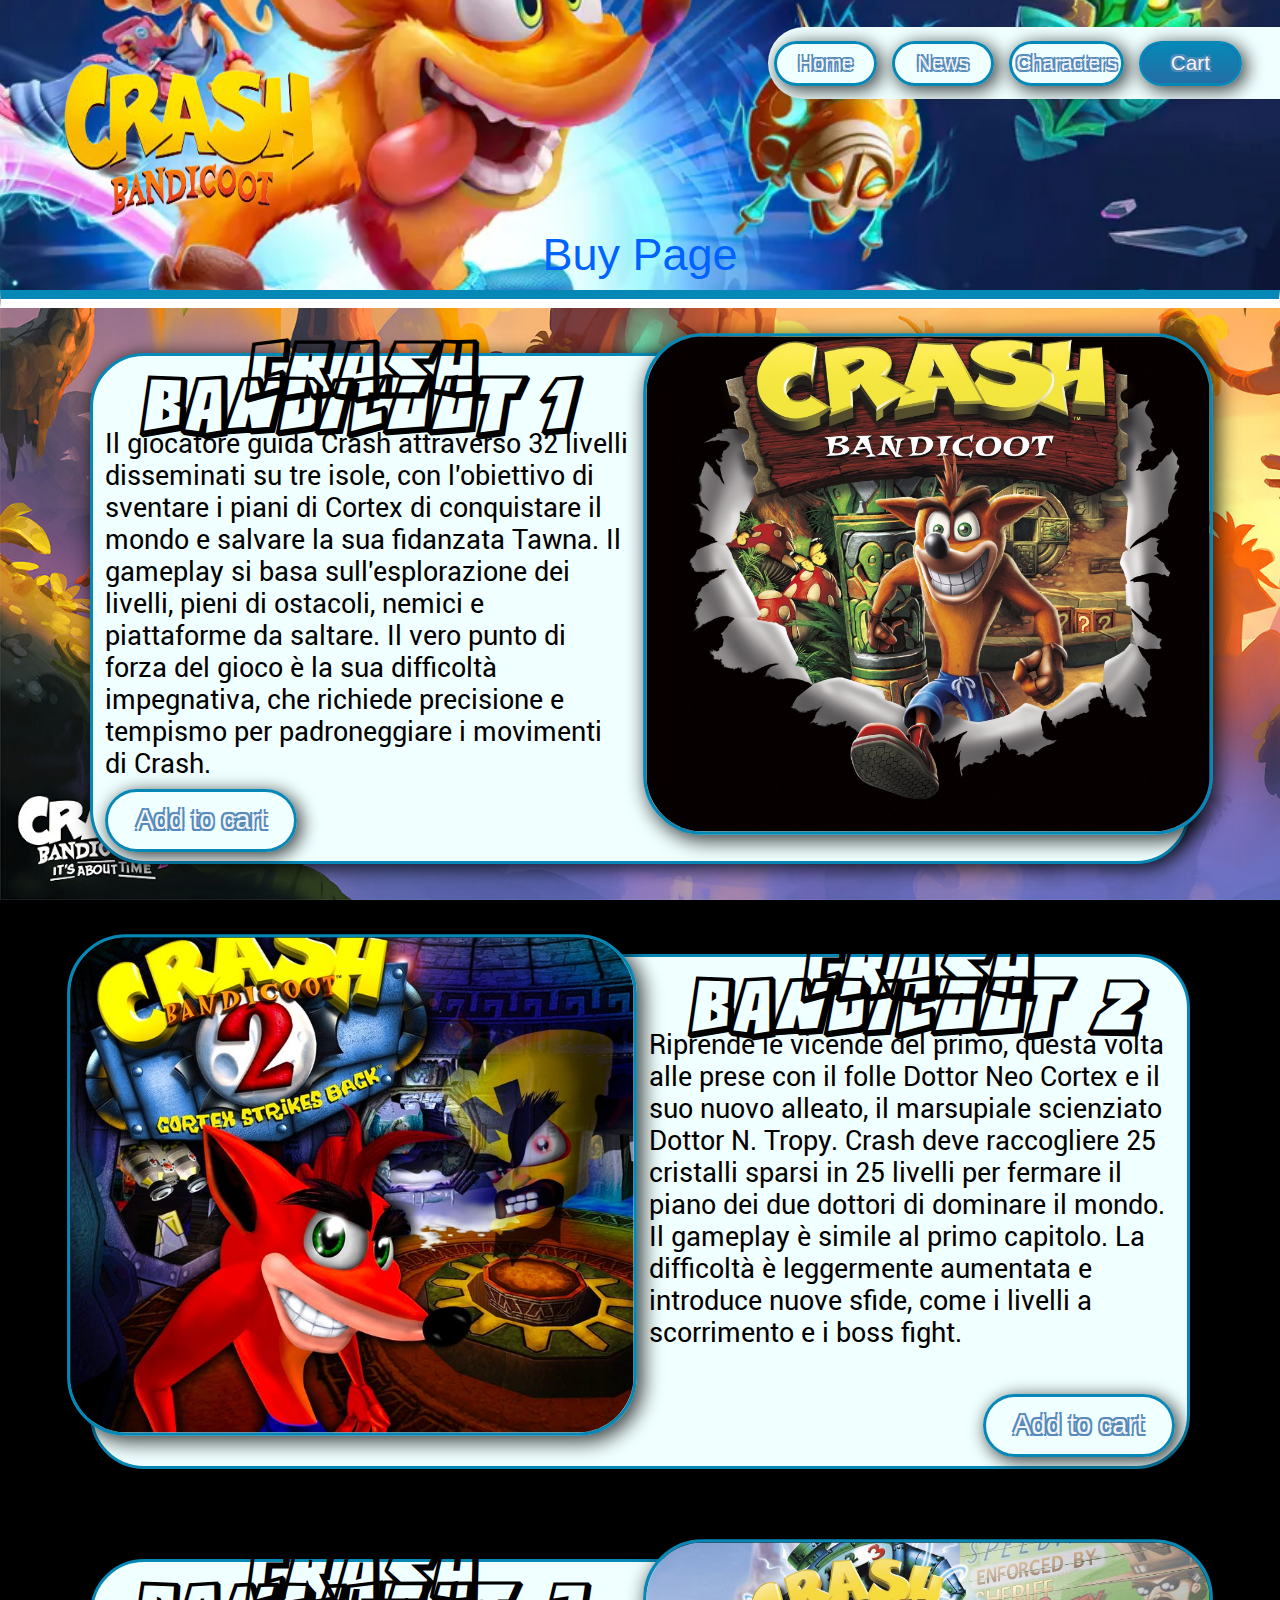
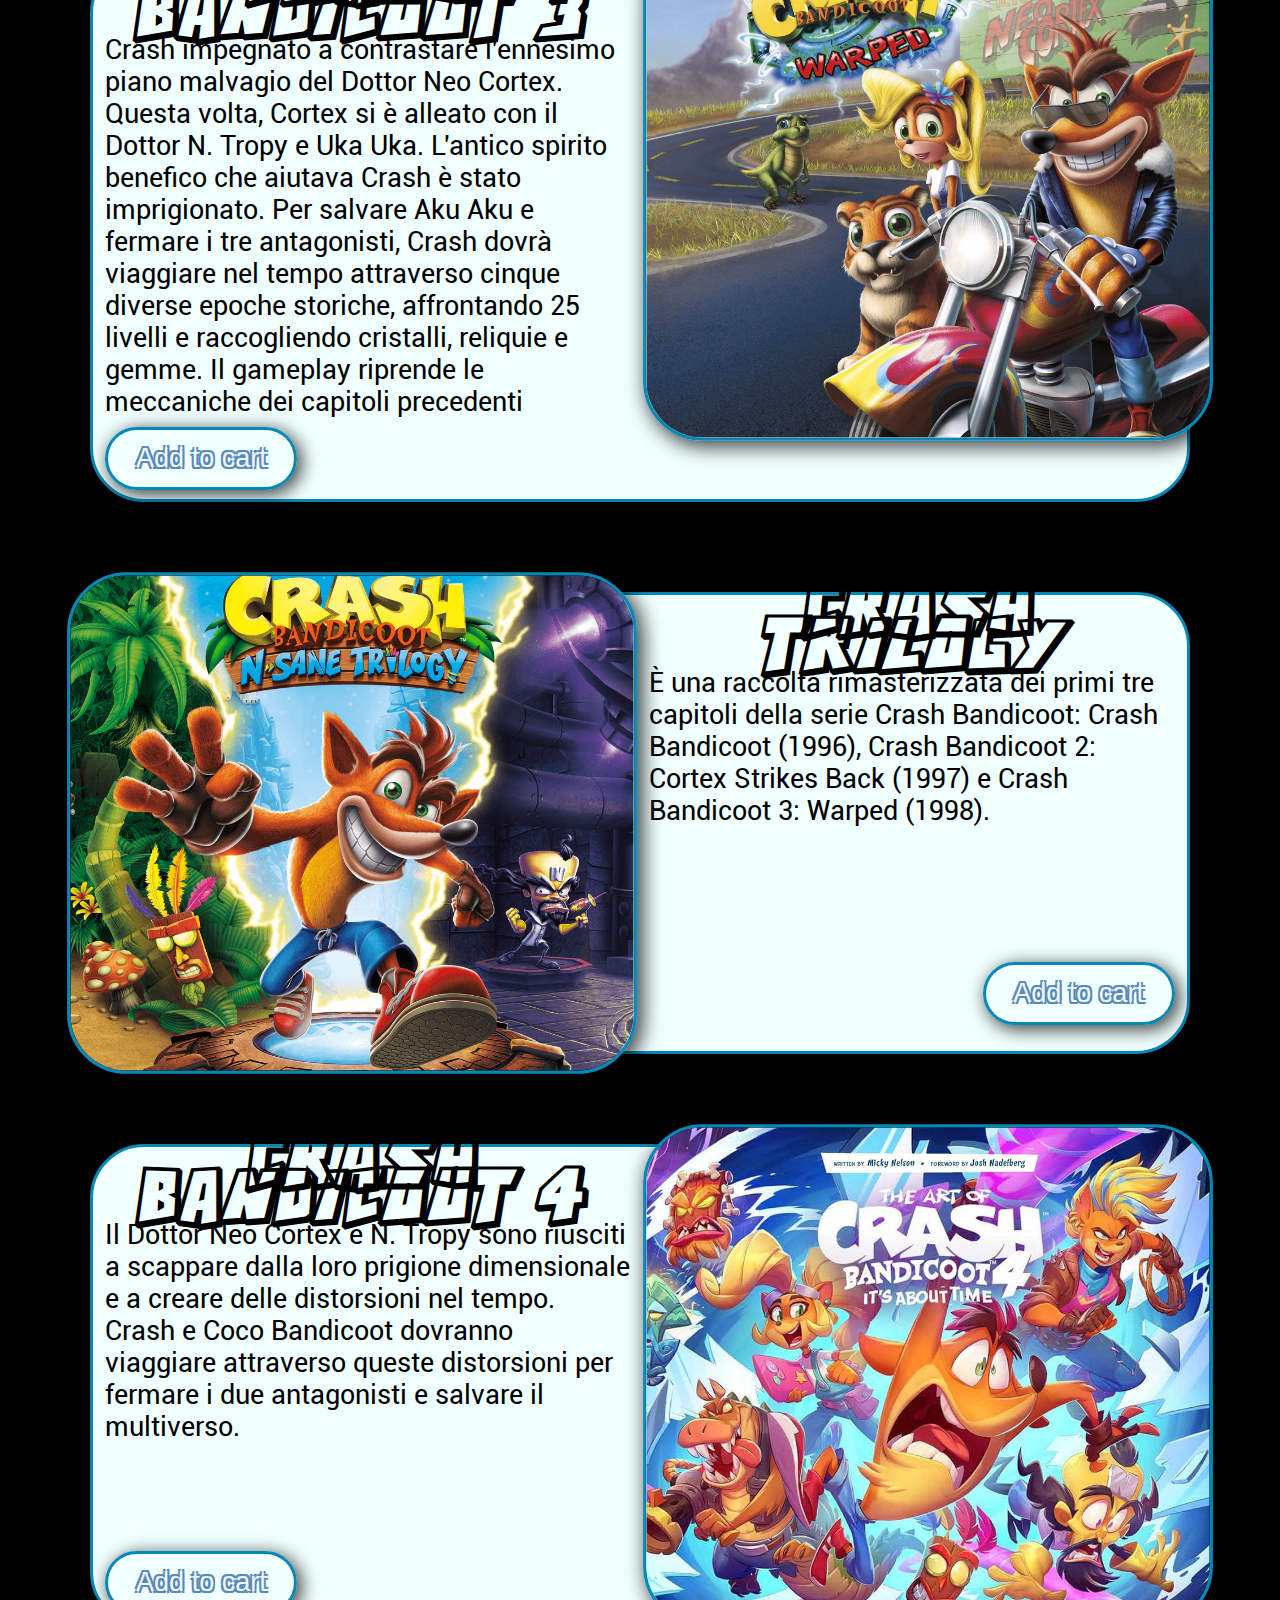
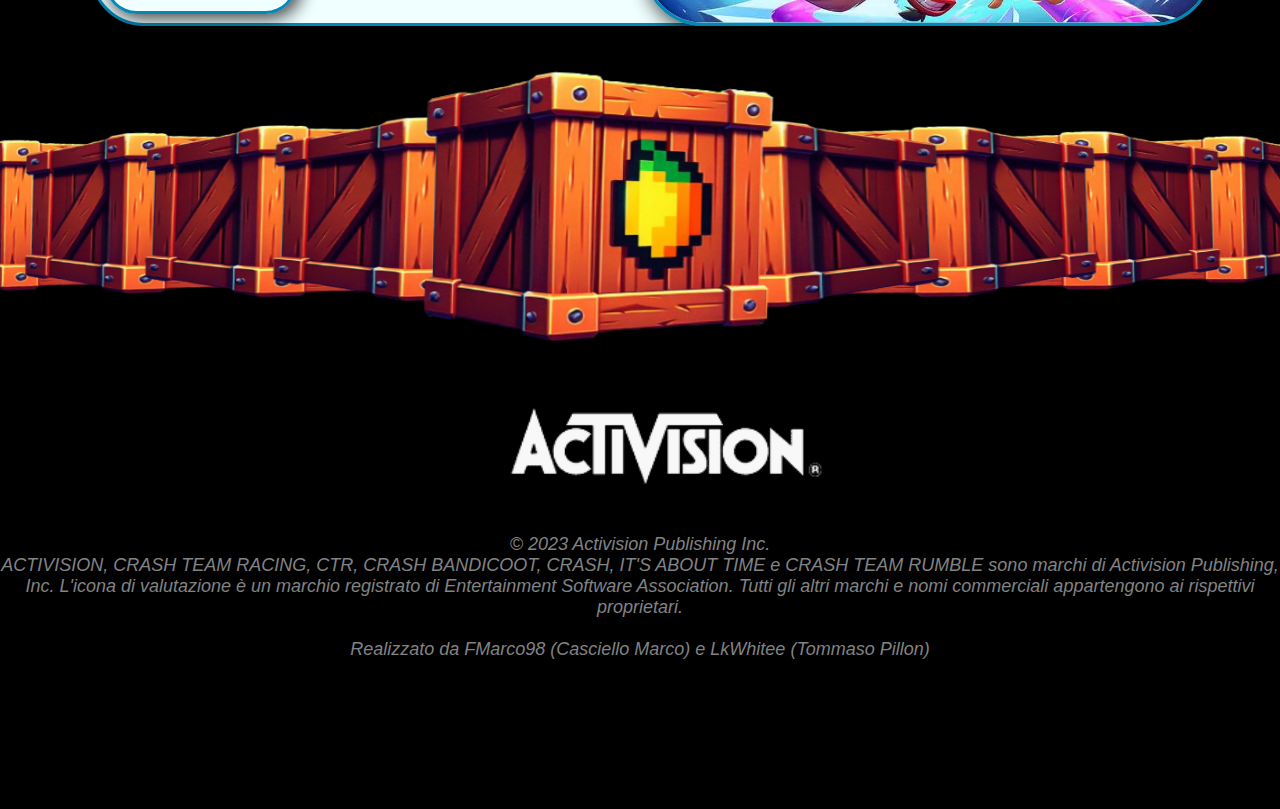
==== commit f7e72f52: "end??" ====
--- a/pages/buy.html
+++ b/pages/buy.html
@@ -13,7 +13,7 @@
         <ul>
             <li><a href="./../Index.html" lang="en"><button class="cssbuttons-io " lang="en"><span>Home</span></button></a></li>
             <li><a href="./news.html" lang="en"><button class="cssbuttons-io " lang="en"><span>News</span></button></a></li>
-            <li><a href="./story.html"><button class="cssbuttons-io " lang="en"><span>Story</span></button></a></li>
+            <li><a href="./characters.html"><button class="cssbuttons-io " lang="en"><span>Characters</span></button></a></li>
             <li><button onclick="onlick()" class="cssbuttons-io cartButton" lang="en"><span>Cart</span></button><span id="countingPopUp" style="display: block;" class="cartCount"></span></li>
         </ul>
     </nav>
@@ -31,7 +31,7 @@
 
             <div id="content" class="buyConfirm">
                 <div>
-                    <h2 class="title" lang="en">YOUR CART</h2>
+                    <h2 class="title" lang="en">CART</h2>
                     <ul class="orderedList">
                         <li id="buyCrash1">
                             <img src="./../imgs/CrashGames/crash1.jpeg" alt="Crash Bandicoot 1" class="box">
@@ -59,30 +59,23 @@
                             <h4>Quantità:</h4> <input class="quantitySelector" onchange="valueChange('countCrash4', this.value)" type="number" id="countCrash4" name="countCrash4" min="0" max="99" >
                         </li>
                     </ul>
-                    <p>
-                        Totale: <span id="total">1000</span>
-                    </p>
                 </div>
                 <div>
                     <form action="" method="get" class="box">
                         <fieldset>
-                            <label for="name">Nome</label>
-                            <input type="text" id="name" name="name" placeholder="Antonio">
-                            <label for="surname">Cognome</label>
-                            <input type="text" id="surname" name="surname" placeholder="Masiero">
-                            <label for="bornDate">Data di nascita</label>
-                            <input type="date" id="bornDate" name="bornDate">
-                            <label for="address">Indirizzo</label>
-                            <input type="text" id="address" name="address" placeholder="via Roma">
-                            
-                            <label for="creditCardNumber">Numero di carta</label>
-                            <input type="text" id="creditCardNumber" name="creditCardNumber" placeholder="XXXX-XXXX-XXXX-XXXX">
-                            <label for="ccv">CVV</label>
-                            <input type="text" id="ccv" name="ccv" placeholder="XXX">
-                            <label for="outDate">Data di scadenza</label>
-                            <input type="date" id="outDate" name="outDate">
-                            <button type="submit"> COMPRA </button>
+                            <legend class="text">Dati personali</legend>
+                            <input type="text" id="name" name="name" placeholder="Nome" required>
+                            <input type="text" id="surname" name="surname" placeholder="Cognome" required>
+                            <input type="text" id="address" name="address" placeholder="indirizzo" required>
+                            <input type="date" id="bornDate" name="bornDate" required>
                         </fieldset>
+                        <fieldset>
+                            <legend class="text">Dati della carta</legend>
+                            <input type="text" id="creditCardNumber" name="creditCardNumber" placeholder="XXXX-XXXX-XXXX-XXXX" required>
+                            <input type="text" id="ccv" name="ccv" placeholder="CCV" required>
+                            <input type="date" id="outDate" name="outDate" required>
+                        </fieldset>
+                        <button type="submit" class="cssbuttons-io"><span>COMPRA</span></button>
                     </form>
                 </div>
             </div>
@@ -162,5 +155,6 @@
 
     <script src="../js/BackToTheTop.js"></script>
     <script src="../js/buy.js"></script>
+    <script src="../js/removeFocus.js"></script>
 </body>
 </html>--- a/css/screen.css
+++ b/css/screen.css
@@ -11,7 +11,6 @@
 
     --textBg: azure;
 }
-
 /*animazioni*/
 
 @keyframes newsHover {
@@ -63,6 +62,7 @@
     src: url(./fonts/Action\ Comics\ Black.ttf);
 }
 
+/*Elementi traslati*/
 #index-d1 {
     top: -10vh;
 }
@@ -97,7 +97,7 @@
     background-size: cover;
 }
 
-/*Presi da internet*/
+/*Presi da internet e leggermente modificati*/
 
 /*-------------------Back to top -----------------*/
 .Btn {
@@ -211,6 +211,7 @@
     background-size: cover;
     background-position: center;
 }
+/*header estesa*/
 header.main img {
     display: block;
     margin-left: 35vw;
@@ -234,6 +235,7 @@
     height: 10vh;
 }
 
+/*header "piccla" */
 header.small img {
     margin: 7vh 0px 0px 5vw;
     width: 20vw;
@@ -415,7 +417,7 @@
     min-height: 50vh;
     width: 22vw;
     overflow: hidden;
-    background-color: var(--textBg);                                            /*>modificare forse<*/
+    background-color: var(--textBg);
 
     -webkit-animation: newsHover-off var(--AnimationNewsScaleTime);
 }
@@ -536,6 +538,8 @@
     margin: 0px 1vw 0px 1vw;
 }
 
+/*modifiche della lista per le pagine di aqcuisto*/
+
 .boList li:nth-child(odd) .buttonContainer {
     float: left;
     margin: 0px 0px 1vh 1vw;
@@ -570,6 +574,8 @@
     font-size: 3vh;
     text-shadow: 0.2vh 0.2vh #558abb, -0.2vh -0.2vh #558abb, 0.2vh -0.2vh #558abb, -0.2vh 0.2vh #558abb;
 }
+
+/*modifiche per la pagina del minibuy*/
 
 .miniBuy ul.boList {
     padding: 20vh 7vw 15vh 7vw;
@@ -600,6 +606,8 @@
     background: linear-gradient(to top, #246ea4, rgb(6, 136, 183));
 }
 
+/*Stile del contatore di oggetti acquistati*/
+
 span.cartCount {
     float: right;
     z-index: 100000;
@@ -635,7 +643,6 @@
     border: 0.3vw solid gray;
     box-shadow: 0px 0px 10vw;
 }
-
 .buttonPopUp button.cssbuttons-io {
     width: 8vh;
     height: 8vh;
@@ -646,20 +653,17 @@
     top: 2vh;
 }
 
+/*zona del pagamento con il carretto*/
+
 .buyConfirm {
     display: flex;
     flex-direction: row;
     background-color: var(--textBg);
 }
-
 .buyConfirm div {
-    display: inline-block;
     height: 80vh;
     width: 100%;
-    
-    /*border: 10px solid red;*/
-}
-
+}
 .buyConfirm div:nth-child(1) {
     border-right: 0.3vw solid rgb(6, 136, 183);
     
@@ -672,6 +676,8 @@
     border-top-right-radius: 5.5vh;
     border-bottom-right-radius: 5.5vh;
 }
+
+/*Lista degli oggetti acquistati*/
 ul.orderedList {
     display: flex;
     flex-direction: column;
@@ -689,7 +695,6 @@
     margin: 2.2vh 7vw 2vh 3vw;
         
 }
-
 ul.orderedList li h3.text {
     margin: 1vh 0px 0px 0px;
     border-bottom: 0.2vh solid black;
@@ -698,12 +703,11 @@
     text-align: left;
 }
 ul.orderedList li h4 {
-    display: inline;
+    display: inline-block;
     margin: 0.5vh 0px 0px 0px;
 
     font-size: 1.5vh;
 }
-
 ul.orderedList li img.box {
     float: left;
     
@@ -718,56 +722,80 @@
     margin-right: 1vw;
     border-radius: 2vh;
 }
+
+/*Stile del inputfield per cambiare il numero di oggetti acquistati*/
+
 input.quantitySelector {
     display: inline;
     border: 0px;
     background-color: inherit;
-    width: 5vw;
-}
-
+    min-width: 3vw;
+    height: 3vh;
+    font-size: 2vh;
+    margin: 0px;
+}
+
+/*stile del form per mettere i dati*/
 
 .buyConfirm form {
-    height: 40vh;
+    min-height: 40vh;
     margin: 18vh 3vw 22vh 2vw;
     padding: 2vh 1vw 1vh 1vw;
     background-color: #a62cd6e4;
-}
-
+
+    display: flex;
+    flex-direction: column;
+    justify-content: center;
+}
 .buyConfirm fieldset {
-    border: 0px
-}
-
+    border: 0.2vw solid rgb(50, 159, 199);
+    border-radius: 2vh;
+
+    margin: 3vh 0px 3vh 0px;
+    display: flex;
+    flex-direction: row;
+    flex-wrap: wrap;
+}
+.buyConfirm fieldset legend {
+    font-size: 2vh;
+}
 .buyConfirm form input, .buyConfirm form button {
     display: inline-block;
     margin: 0.2vw;
     font-size: 2vh;
     padding: 0.5vh 1vw 0.5vh 1vw;
     border-radius: 6vh;
+    border: 0px;
 }
 .buyConfirm label {
     float: left;
     /*overflow: show;*/
-    height: 1px;
+    height: 0px;
 
     font-size: 1.4vh;
 }
-
+.buyConfirm input[name="name"], .buyConfirm input[name="surname"] {
+    width: 10vw;
+}
 .buyConfirm input[name="creditCardNumber"] {
-    width: 29.5vw;
-}
-.buyConfirm input[name="ccv"] {
-    width: 2.9vw;
-}
-.buyConfirm input[name="outDate"] {
-    margin-left: 14.8vw;
-    width: 9.2vw
-}
-.buyConfirm button {
-    position: absolute;
-    bottom: 28.5vh;
-    right: 26.5vw;
-
-    font-family: titleFont;
+    width: 28vw;
+}
+.buyConfirm button.cssbuttons-io {
+    min-width: 20vw;
+
     padding: 0vh 0.8vw 0vh 0.7vw;
     box-shadow: 0.3vw 0.3vw 2vh 0.1vh rgba(0, 0, 0, 0.858);
+}
+.buyConfirm button.cssbuttons-io:hover span{
+    color: azure;
+}
+
+.buyConfirm button.cssbuttons-io span {
+    font-size: 2vh;
+    font-family: titleFont;
+    color: #558abb;
+    text-shadow: none;
+}
+.buyConfirm h2 {
+    text-align: center;
 }